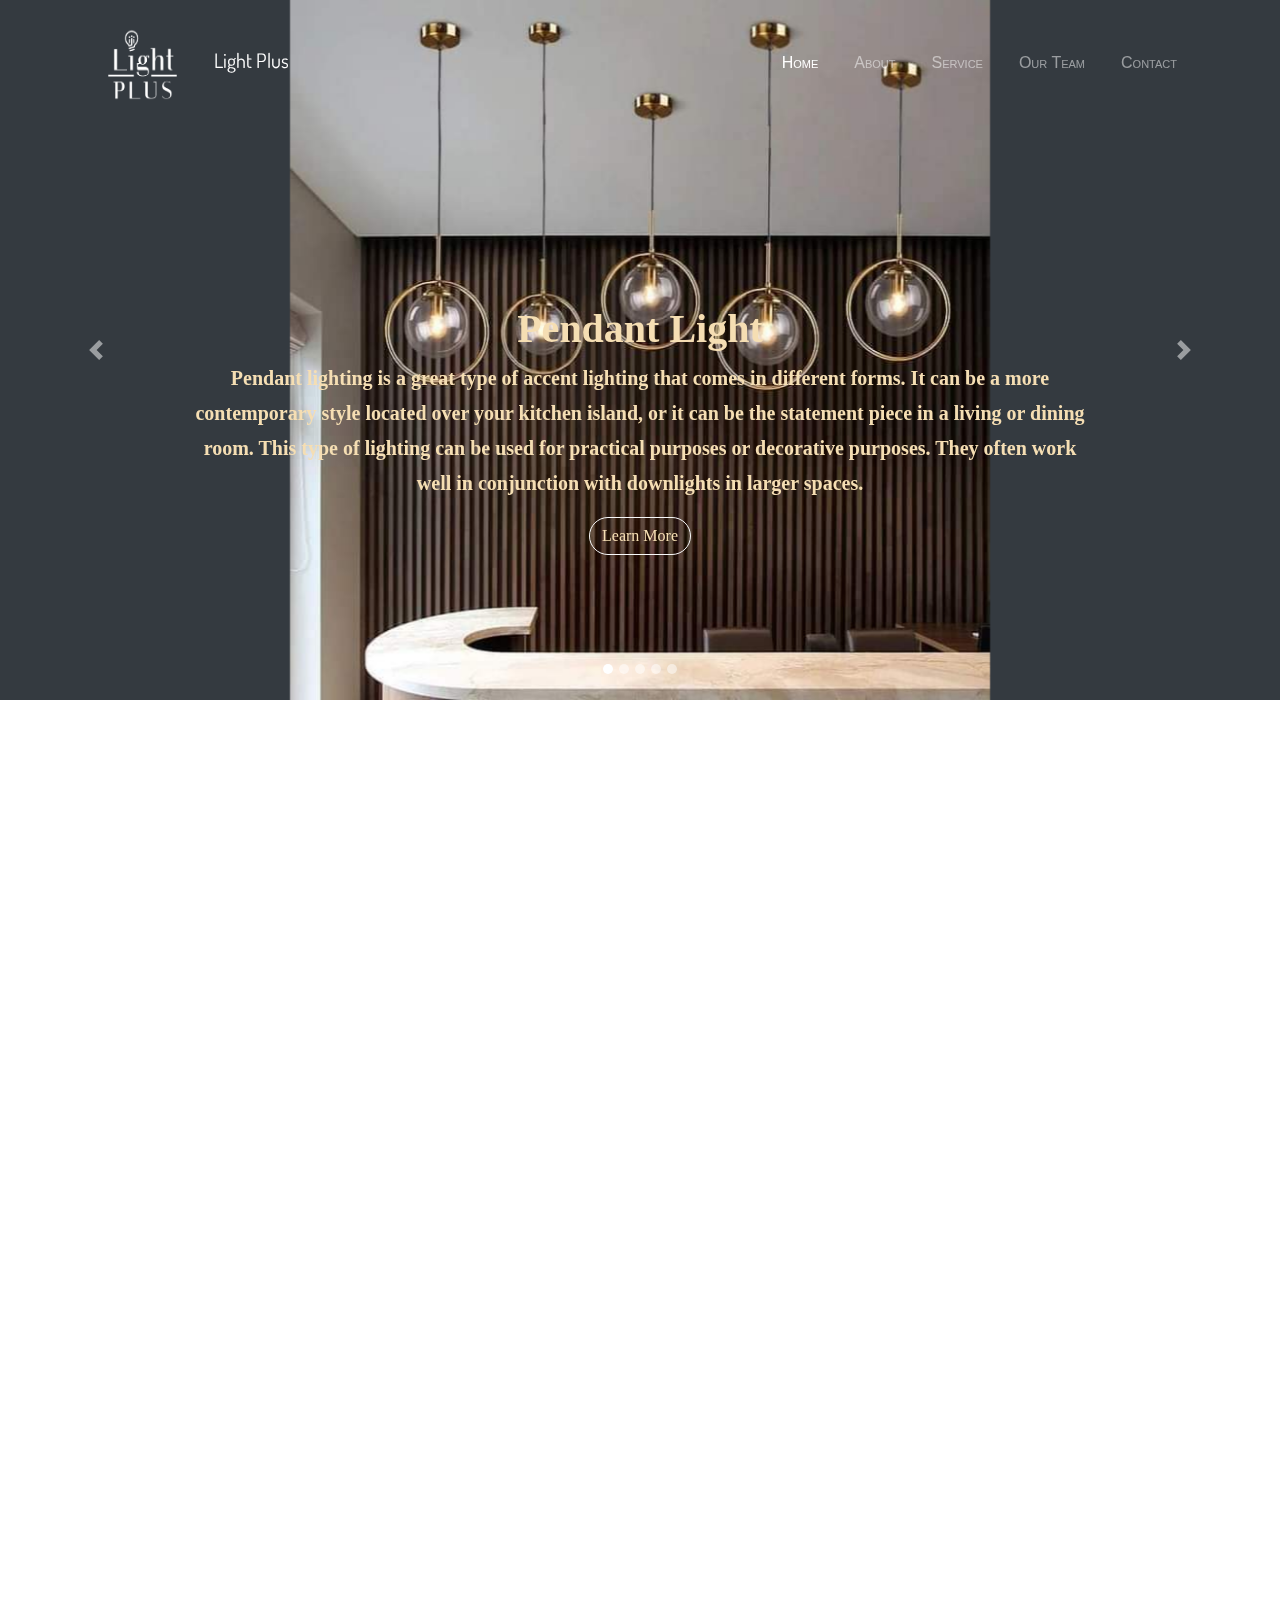
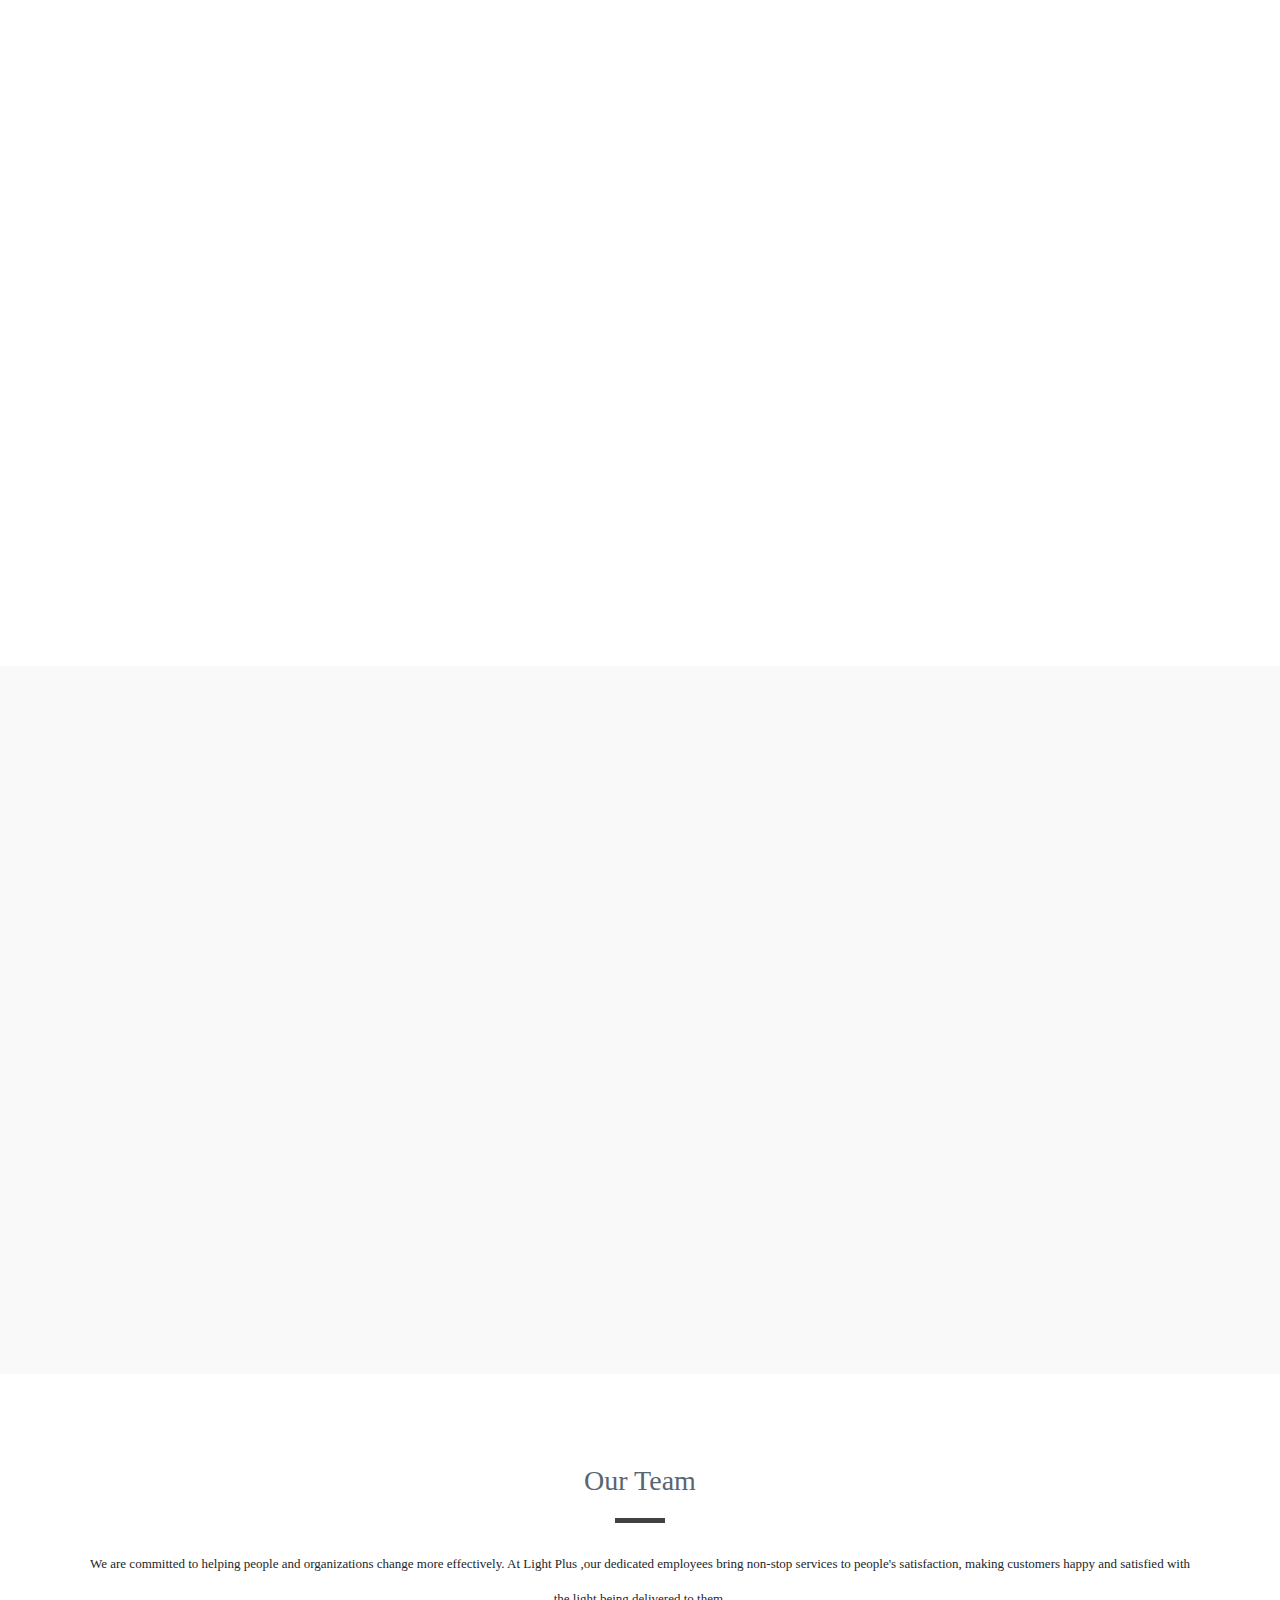
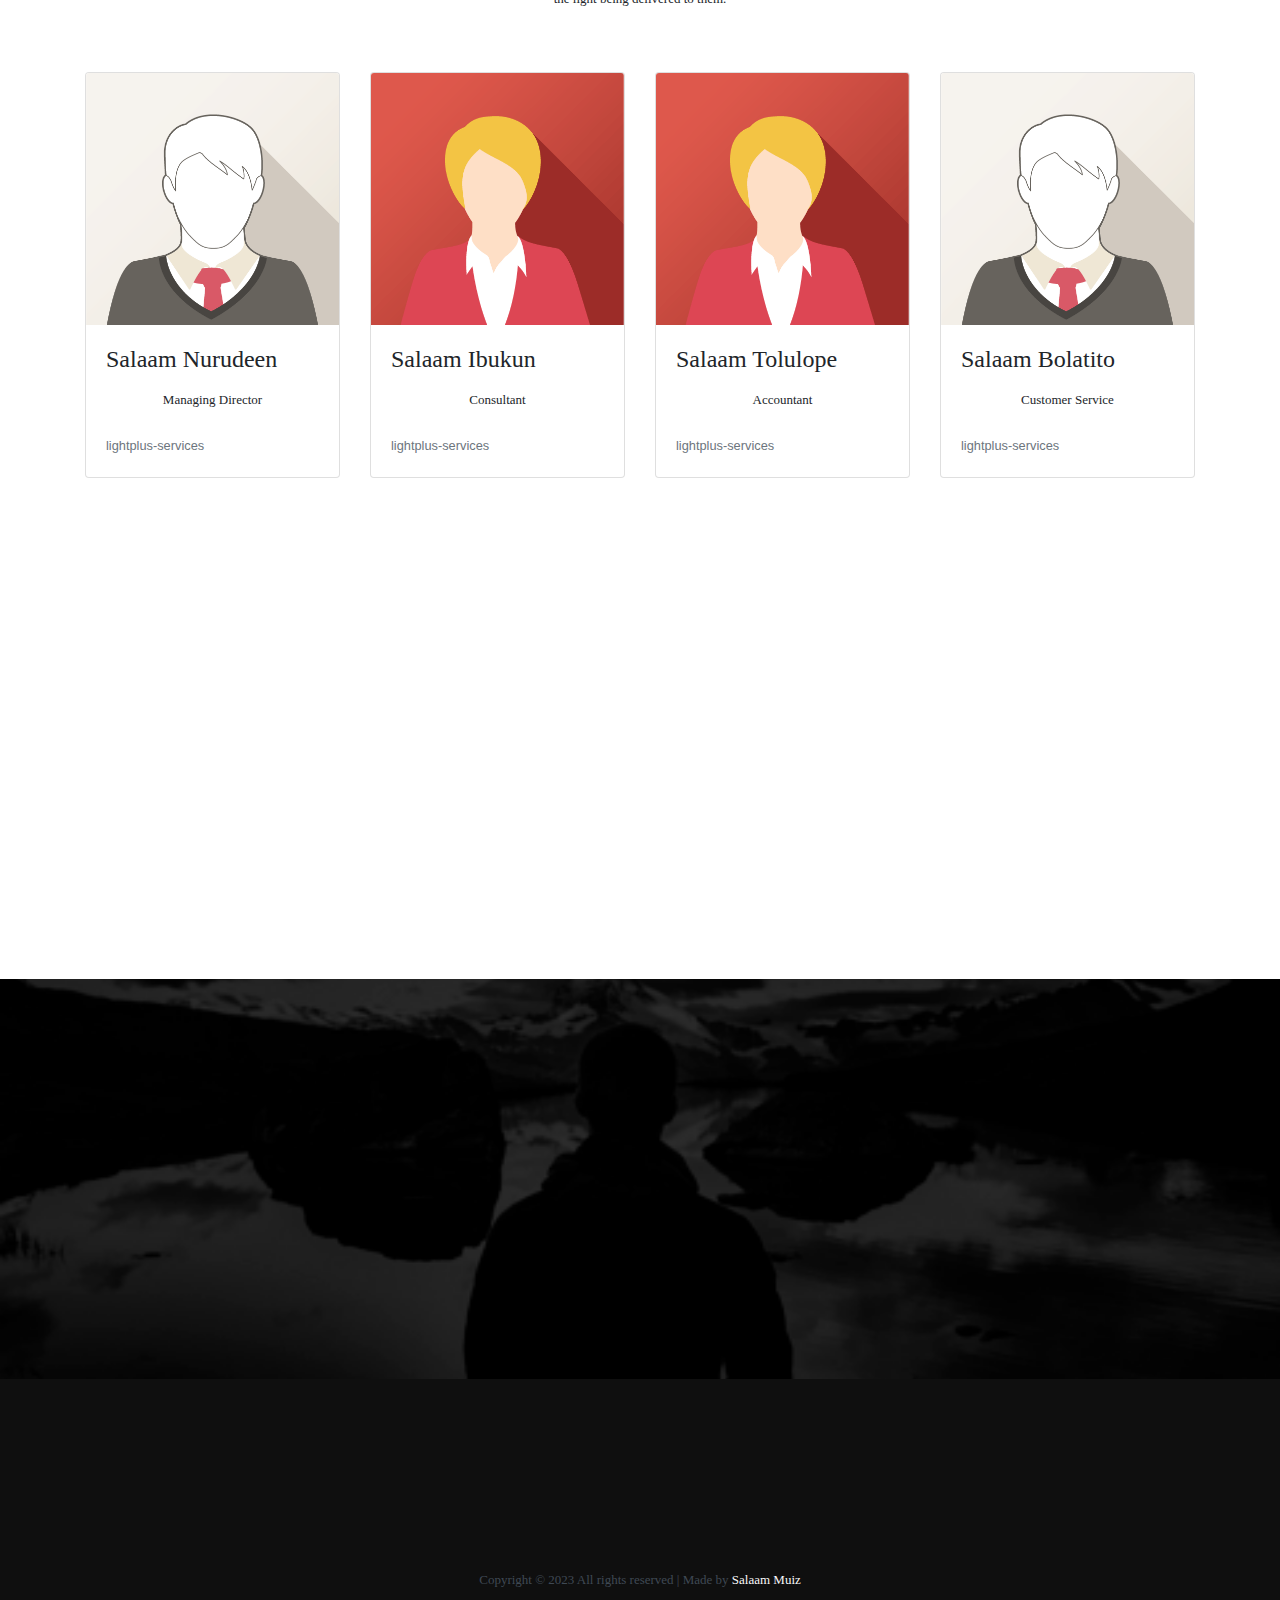
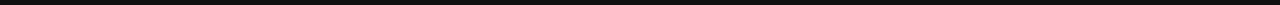
==== page.html @ 49c3ed5f "initial c" ====
<!DOCTYPE html>
<html lang="en">

<head>

  <meta charset="utf-8">
  <meta name="viewport" content="width=device-width , initial-scale=1.0 , shrink-to-fit=no">
  <meta name="description" content="">
  <meta name="author" content="Salaam Muiz Bolatito">

  <title>Light Plus</title>

  <link rel="icon" type="image/png" href="./img/apple-touch-icon.png">

  
  <link href="https://fonts.googleapis.com/css?family=Dosis:400,500,700|Raleway:300,400,500,600,700,800&display=swap"
    rel="stylesheet">

  <link rel="shortcut icon" type="x-icon/image" href="./viewpage/img/apple-touch-icon.png">

  
  <link rel="stylesheet" type="text/css" href="./viewpage/vendor/bootstrap/bootstrap.min.css">


  <link rel="stylesheet" type="text/css" href="./viewpage/vendor/fontawesome/all.min.css">

  <!-- Aos Library -->
  <link rel="stylesheet" type="text/css" href="./viewpage/vendor/aos/aos.css">

  <!-- Custom CSS -->
  <link rel="stylesheet" type="text/css" href="./viewpage/css/style.css">

  <link rel="stylesheet" href="./viewpage/css/edit.css">

</head>

<body id="page-top">

  <!-- Header Section Start-->
  <header id="header">

    <!-- Navigation Section Start-->
    <nav class="navbar navbar-expand-lg navbar-dark fixed-top navigation" id="mainNav">
      <div class="container">

        <a class="navbar-brand js-scroll-trigger" href="#page-top" data-aos="fade-right" data-aos-delay="100">
          <img src="./viewpage/img/Light_Plus-removebg-preview.png" class="img-fliuid">
          <span class="px-2">Light Plus</span>
        </a>

        <!-- Navbar Button -->
        <button class="navbar-toggler" type="button" data-toggle="collapse" data-target="#navbarResponsive"
          aria-controls="navbarResponsive" aria-expanded="false" aria-label="Toggle navigation">
          <span class="navbar-toggler-icon"></span>
        </button>

        <!-- Navbar -->
        <div class="collapse navbar-collapse" id="navbarResponsive">
          <ul class="navbar-nav ml-auto">
            <li class="nav-item">
              <a class="nav-link js-scroll-trigger" href="#page-top">
                Home
              </a>
            </li>
            <li class="nav-item">
              <a class="nav-link js-scroll-trigger" href="#about">
                About
              </a>
            </li>
            <!-- <li class="nav-item">
              <a class="nav-link js-scroll-trigger" href="#purpose">
                Work
              </a>
            </li> -->
            <span></span>
            <li class="nav-item">
              <a class="nav-link js-scroll-trigger" href="#our-service">
                Service
              </a>
              <li class="nav-item">
                <a class="nav-link js-scroll-trigger" href="#team">
                  Our Team
                </a>
            </li>
            <li class="nav-item">
              <a class="nav-link js-scroll-trigger" href="#try-us">
                Contact
              </a>
            <!-- <li class="nav-item">
              <a class="nav-link js-scroll-trigger" href="#pricing">
                Blog
              </a>
            </li> -->
            <!-- <li>
              <a class="nav-link js-scroll-trigger" href="#page-top">
                <i class="fas fa-search"></i>
              </a>
            </li> -->
          </ul>
        </div>
      </div>
    </nav>
    <!-- Navigation Section End -->

    <div class="overlay bg-dark">

      <!-- Carousel Slider Start -->
      <div id="slider1" class="carousel slide" data-ride="carousel">

        <!-- Carousel Indicators -->
        <ol class="carousel-indicators">
          <li data-target="#slider1" data-slide-to="0" class="active"></li>
          <li data-target="#slider1" data-slide-to="1"></li>
          <li data-target="#slider1" data-slide-to="2"></li>
          <li data-target="#slider1" data-slide-to="3"></li>
          <li data-target="#slider1" data-slide-to="4"></li>
        </ol>

        <!-- Carousel Inner Section -->
        <div class="carousel-inner" role="listbox">
          <!-- <img src="bola.avif" alt=""> -->

          <!-- Carousel Item no 1 -->
          <div class="carousel-item active">
            <img class="img-fluid-d-block" src="./viewpage/img/dropfitting.jpg" alt="Hero 1">
            <div class="carousel-caption" data-aos="fade-up" data-aos-delay="100">
              <h2 class="text-light"><span class="fitting">Pendant Light</span></h2>
              <p class="fitting1">
                Pendant lighting is a great type of accent lighting that comes in different forms. It can be a more contemporary style located over your kitchen island, or it can be the statement piece in a living or dining room.
                This type of lighting can be used for practical purposes or decorative purposes. They often work well in conjunction with downlights in larger spaces.
              </p>
              <button class="btn btn-outline-light"><span class="nwe">Learn More</span></button>
            </div>
          </div>

          <!-- Carousel Item no 2 -->
          <div class="carousel-item">
            <img class="img-fluid-d-block" src="./viewpage/img/newtr3.jpg" alt="Hero 2">
            <div class="carousel-caption">
              <h2 class="text-light"><span class="track">Track and Rail Light</span></h2>
              <p class="track1">
                Track and rail lighting refers to any lighting fixture on a metal track. There can be multiple lights on one metal track, they can come in different shapes, and most are customisable to your liking.
              </p>
              <button class="btn btn-outline-light"><span class="ern">Learn More</span></button>
            </div>
          </div>

          <!-- Carousel Item no 3 -->
          <div class="carousel-item">
            <img class="img-fluid-d-block" src="./viewpage/img/spotnew.jpg" alt="Hero 3">
            <div class="carousel-caption">
              <h2 class="text-light"><span class="splight">Spotlight</span></h2>
              <p class="splight1">
                This type of lighting is not typically used as an everyday light. Instead, it is a great light to add for entertainment purposes or to use in a specific area of a room.
              </p>
              <button class="btn btn-outline-light">Learn More</button>
            </div>
          </div>

          <!-- Carousel Item no 4 -->
          <div class="carousel-item">
            <img class="img-fluid-d-block" src="./img/deskw.png" alt="Hero 4">
            <div class="carousel-caption">
              <h2 class="text-light"><span class="desk">Task Light (Desk Lamp)</span</h2>
              <p class="desk1">
                As the name suggests – it is lighting that helps you perform a task, such as reading a book, cooking dinner or working at a desk or in a workshop.

                Light is focused in one area, not an entire room, which actually means more lumens should be used than for ambient lighting. This is because light is dispersed evenly with ambient lighting.
              </p>
              <button class="btn btn-outline-light">Learn More</button>
            </div>
          </div>

          <!-- Carousel Item no 5 -->
          <div class="carousel-item">
            <img class="img-fluid-d-block" src="./viewpage/img/newchand.jpg" alt="Hero 5">
            <div class="carousel-caption">
              <h2 class="text-light"><span class="chand">Chandelier</span></h2>
              <p class="chand1">
                If you want to go for a more artistic or elegant style, chandelier lighting will help you achieve that. This is a great style of lighting to captivate a crowd and dazzle your guests.
              </p>
              <button class="btn btn-outline-light"><span class="ore">Learn More</span></button>
            </div>
          </div>
        </div>

        <!-- Carousel Control Icon -->
        <a href="#slider1" class="carousel-control-prev" data-slide="prev">
          <span class="carousel-control-prev-icon"></span>
        </a>
        <a href="#slider1" class="carousel-control-next" data-slide="next">
          <span class="carousel-control-next-icon"></span>
        </a>
      </div>
    </div>
  </header>
  <!-- Header Section End -->

  <!-- About Section Start -->
  <section id="about">
    <div class="container">

      <!-- About Heading -->
      <div class="row heading-space">
        <div class="col-md-12 text-center" data-aos="zoom-in-up" data-aos-delay="100">
          <h2>About Us</h2>
          <span></span>
          <p class="mt-3">At Light Plus, we believe there is a better way to do marketing. A more valuable way where customers are earned rather than bought. Our mission is to help people achieve it. We specialise in lighting supply and consultations. We're excited to simplfy lighting for everyone.</p>
        </div>
      </div>

      <!-- About Main Content -->
      <!-- <div class="row text-center"> -->

        <!-- 1st Content -->
        <!-- <div class="col-md-3 col-sm-6 abt-content" data-aos="fade-right" data-aos-delay="100">
          <div class="abt-content-logo">
            <i class="fas fa-rocket"></i>
          </div>
          <h4 class="py-3 abt-head">Lorem ipsum</h4>
          <small class="text-muted p-2">
            Nam varius accumsan elementum. Aliquam fermentum eros in suscipit scelerisque.
          </small>
        </div> -->

        <!-- 2nd Content -->
        <!-- <div class="col-md-3 col-sm-6 abt-content" data-aos="fade-right" data-aos-delay="100">
          <div class="abt-content-logo">
            <i class="fab fa-asymmetrik"></i>
          </div>
          <h4 class="py-3 abt-head">Lorem ipsum</h4>
          <small class="text-muted p-2">
            Nam varius accumsan elementum. Aliquam fermentum eros in suscipit scelerisque.
          </small>
        </div> -->

        <!-- 3rd Content -->
        <!-- <div class="col-md-3 col-sm-6 abt-content" data-aos="fade-left" data-aos-delay="100">
          <div class="abt-content-logo">
            <i class="fas fa-atom"></i>
          </div>
          <h4 class="py-3 abt-head">Lorem ipsum</h4>
          <small class="text-muted p-2">
            Nam varius accumsan elementum. Aliquam fermentum eros in suscipit scelerisque.
          </small>
        </div> -->

        <!-- 4th Content -->
        <!-- <div class="col-md-3 col-sm-6 abt-content" data-aos="fade-left" data-aos-delay="100">
          <div class="abt-content-logo">
            <i class="fas fa-graduation-cap"></i>
          </div>
          <h4 class="py-3 abt-head">Lorem ipsum</h4>
          <small class="text-muted p-2">
            Nam varius accumsan elementum. Aliquam fermentum eros in suscipit scelerisque.
          </small>
        </div> -->

      </div>
    </div>
  </section>
  <!-- About Section End -->

  <!-- Purpose Section Start -->
  <section id="about">
    <div class="container">
      <div class="row">
        <div class="col-md-6" data-aos="zoom-in" data-aos-delay="100">
          <img src="./viewpage/img/purpose.jpg" class="img-fluid">
        </div>
        <div class="col-md-6 purpose-content">
          <h2 data-aos="fade-left" data-aos-delay="100">Consultation</h2>
          <small data-aos="fade-left" data-aos-delay="200">
            We offer consultations and on-site inspection on what lighting fitting can or should be used in specific areas. 
          </small>
          <button class="abt-btn btn btn-primary" data-aos="fade-left" data-aos-delay="300">Learn more</button>
        </div>
      </div>
    </div>
  </section>
  <!-- Purpose Section End -->

  <!-- Proposal Section  Start-->
  <section id="proposal">
    <div class="container">
      <div class="row">
        <div class="col-md-6 proposal-content">
          <h2 data-aos="fade-right" data-aos-delay="100">Delivery & Installation Service</h2>
          <small data-aos="fade-right" data-aos-delay="200">
            Our delivery service is thfastest process of providing a service to customers or the internal clients for our organization.
            Our installation service includes insurance, inspection, site preparation, installation, testing, commissioning, operations, maintenance, training, etc.
          </small>
          <button class="abt-btn btn btn-primary" data-aos="fade-right" data-aos-delay="300">Learn more</button>
        </div>
        <div class="col-md-6" data-aos="zoom-in" data-aos-delay="100">
          <img src="./viewpage/img/delinst.jpg" class="img-fluid">
        </div>
      </div>
    </div>
  </section>
  <!-- Proposal Section End-->

  <!-- Testimonial Section Start
  <section id="testimonial">
    <div class="bg-dark">

      <div id="myCarousel" class="carousel slide" data-ride="carousel">
        <ol class="carousel-indicators">
          <li class="active" data-slide-to="0" data-target="#myCarousel"></li>
          <li data-target="#myCarousel" data-slide-to="1"></li>
          <li data-target="#myCarousel" data-slide-to="2"></li>
          <li data-target="#myCarousel" data-slide-to="3"></li>
        </ol>
        <div class="carousel-inner" role="listbox">
          <div class="carousel-item crs-img-1 active">
            <div class="container">
              <div class="carousel-caption">
                <img src="./img/team-three.png" class="img-fluid" alt="Testimonial Person">
                <h4>
                  <span>Alecto</span> lorem ipsum dolor sit amet, consectetur adipiscing elit.
                </h4>
                <small>Adam Czajkowski, Founder at Sys.co</small>
              </div>
            </div>
          </div>
          <div class="carousel-item crs-img-2">
            <div class="container">
              <div class="carousel-caption">
                <img src="./img/team-three.png" class="img-fluid" alt="Testimonial Person">
                <h4>
                  <span>Alecto</span> lorem ipsum dolor sit amet, consectetur adipiscing elit.
                </h4>
                <small>Adam Czajkowski, Founder at Sys.co</small>
              </div>
            </div>
          </div>
          <div class="carousel-item crs-img-3">
            <div class="container">
              <div class="carousel-caption">
                <img src="./img/team-three.png" class="img-fluid" alt="Testimonial Person">
                <h4>
                  <span>Alecto</span> lorem ipsum dolor sit amet, consectetur adipiscing elit.
                </h4>
                <small>Adam Czajkowski, Founder at Sys.co</small>
              </div>
            </div>
          </div>
          <div class="carousel-item crs-img-4">
            <div class="container">
              <div class="carousel-caption">
                <img src="./img/team-three.png" class="img-fluid" alt="Testimonial Person">
                <h4>
                  <span>Alecto</span> lorem ipsum dolor sit amet, consectetur adipiscing elit.
                </h4>
                <small>Adam Czajkowski, Founder at Sys.co</small>
              </div>
            </div>
          </div>
        </div>
        <a href="#myCarousel" class="carousel-control-prev" data-slide="prev">
          <span class="carousel-control-prev-icon"></span>
        </a>
        <a href="#myCarousel" class="carousel-control-next" data-slide="next">
          <span class="carousel-control-next-icon"></span>
        </a>
      </div>
    </div>
  </section> -->
  <!-- Testimonial Section End -->

  <!-- Our Service Section Start -->
  <section id="our-service">
    <div class="container">

      <!-- Our Service Heading -->
      <div class="row heading-space">
        <div class="col-md-12 text-center" data-aos="zoom-in-up" data-aos-delay="100">
          <h2>Our Service</h2>
          <span></span>
          <p class="mt-3">We offer ............................................</p>
        </div>
      </div>

      <!-- Our Service Main Content -->

      <!-- 1st row -->
      <div class="row os-main">

        <!-- 1st Content -->
        <div class="col-md-2" data-aos="flip-up" data-aos-delay="100">
          <div class="os-logo text-center">
            <i class="fas fa-briefcase"></i>
          </div>
        </div>
        <div class="col-md-4" data-aos="fade-up" data-aos-delay="100">
          <h2>On-Site Inspection</h2>
          <p class="text-muted">
            We have employees around Nigeria who go around sites if requested for better consultations and meetings.
          </p>
        </div>

        <!-- 2nd Content -->
        <div class="col-md-2" data-aos="flip-up" data-aos-delay="100">
          <div class="os-logo text-center">
            <i class="fas fa-pencil-alt"></i>
          </div>
        </div>
        <div class="col-md-4" data-aos="fade-up" data-aos-delay="100">
          <h2>Consultation</h2>
          <p class="text-muted">
            We offer out great consultation and the best recommendation possible for our clients.
          </p>
        </div>
      </div>

      <!-- 2nd row -->
      <div class="row os-main">

        <!-- 3rd Content -->
        <div class="col-md-2" data-aos="flip-up" data-aos-delay="100">
          <div class="os-logo text-center">
            <i class="fab fa-battle-net"></i>
          </div>
        </div>
        <div class="col-md-4" data-aos="fade-up" data-aos-delay="100">
          <h2>Branding</h2>
          <p class="text-muted">
            We have various branding partners, they are in-charge of producing of our lighting supplies.
          </p>
        </div>

        <!-- 4th Content -->
        <div class="col-md-2" data-aos="flip-up" data-aos-delay="100">
          <div class="os-logo text-center">
            <i class="fas fa-rocket"></i>
          </div>
        </div>
        <div class="col-md-4" data-aos="fade-up" data-aos-delay="100">
          <h2>Delivery</h2>
          <p class="text-muted">
            We offer out fast delivery service of every lighting order made for quick installation on site.
          </p>
        </div>
      </div>

    </div>
  </section>
  <!-- Our Service Section End -->

  <!-- Team Section Start -->
  <section id="team">
    <div class="container">


      <!-- Team Main Heading -->
      <div class="row heading-space">
        <div class="col-md-12 text-center">
          <h2>Our Team</h2>
          <span></span>
          <p class="mt-3">We are committed to helping people and organizations change more effectively. At Light Plus ,our dedicated employees bring non-stop services to people's satisfaction, making customers happy and satisfied with the light being delivered to them.</p>
        </div>
      </div>


      <!-- Team Main Content -->
      <div class="row">

        <!-- 1st Team Person -->
        <div class="col-lg-3 col-md-6 col-sm-6 team-sqd">
          <div class="card">
            <img class="card-img-top" src="./viewpage/img/avatar1.png" alt="Team Person">

            <div class="card-body">
              <h3>Salaam Nurudeen</h3>
              <p>Managing Director</p>
              <small class="text-muted">lightplus-services</small>
            </div>
          </div>
        </div>

        <!-- 2nd Team Person -->
        <div class="col-lg-3 col-md-6 col-sm-6 team-sqd">
          <div class="card">
            <img class="card-img-top" src="./viewpage/img/avatar5.png" alt="Team Person">

            <div class="card-body">
              <h3>Salaam Ibukun</h3>
              <p>Consultant</p>
              <small class="text-muted">lightplus-services</small>
            </div>
          </div>
        </div>

        <!-- 3rd Team Person -->
        <div class="col-lg-3 col-md-6 col-sm-6 team-sqd">
          <div class="card">
            <img class="card-img-top" src="./viewpage/img/avatar5.png" alt="Team Person">

            <div class="card-body">
              <h3>Salaam Tolulope</h3>
              <p>Accountant</p>
              <small class="text-muted">lightplus-services</small>
            </div>
          </div>
        </div>

        <!-- 4th Team Person -->
        <div class="col-lg-3 col-md-6 col-sm-6 team-sqd">
          <div class="card">
            <img class="card-img-top" src="./viewpage/img/avatar1.png" alt="Team Person">

            <div class="card-body">
              <h3>Salaam Bolatito</h3>
              <p>Customer Service</p>
              <small class="text-muted">lightplus-services</small>
            </div>
          </div>
        </div>
      </div>
    </div>
  </section>
  <!-- Team Section End -->


  <!-- Location Section  Start-->
  <section id="location">
    <div class="container">
      <div class="row">
        <div class="col-md-6 proposal-content">
          <h2 data-aos="fade-right" data-aos-delay="100">Office Location</h2>
          <small data-aos="fade-right" data-aos-delay="200">
            35, NBC Rd Ebute Ikorodu, Lagos Nigeria.
          </small>
          <!-- <button class="abt-btn btn btn-primary" data-aos="fade-right" data-aos-delay="300">Learn more</button> -->
        </div>
        <div class="col-md-6">
          <img src="./viewpage/img/world-map.png" class="img-fluid" data-aos="fade-left" data-aos-delay="100">
        </div>
      </div>
    </div>
  </section>
  <!-- Location Section End-->

  <!-- Try Us Section  Start-->
  <section id="try-us">
    <div class="container">
      <div class="row">
        <div class="col-md-12 text-center" data-aos="fade-up" data-aos-delay="100">
          <h2 class="py-3 text-light">You Can Contact Us </h2>
          <button class="abt-btn btn btn-primary"><a href="./viewpage/contact.html"><span class="cus">Contact Us</span></a></button>
        </div>
      </div>
    </div>
  </section>
  <!-- Try Us Section End-->

  <!-- Footer Section Start-->
  <footer id="footer">
    <div class="container">
      <div class="row text-light pt-5">

        <!-- About Us -->
        <!-- <div class="col-lg-3 col-md-6 footer-up" data-aos="fade-right" data-aos-delay="200">
          <h3>About us</h3>
          <p class="text-light m-0 text-justify">
            Exercitation dolore in magna fugiat in ullamco magna esse nulla ex ut. Quis anim pariatur ex Mollit labore.
            Occaecat anim.
          </p>
        </div> -->

        <!-- Newsletter -->
        <div class="col-lg-3 col-md-6 footer-up" data-aos="fade-right" data-aos-delay="200">
          <h3>Newsletter</h3>
          <div class="form-sec">
            <form class="form">
              <input type="email" class="form-control" placeholder="Email" required>
              <button class="btn btn-custom">Subscribe</button>
            </form>
          </div>
        </div>


        <!-- Follow Us -->
        <div class="col-lg-3 col-md-6" id="follow" data-aos="fade-left" data-aos-delay="200">
          <h3>Follow Us</h3>
          <span class="d-block text-gray">Let us be social</span>
          <a href="#">
            <i class="fab fa-facebook-f"></i>
          </a>
          <a href="#">
            <i class="fab fa-twitter"></i>
          </a>
          <a href="#">
            <i class="fab fa-instagram"></i>
          </a>
        </div>
      </div>

      <!-- Fotter Copyright Section -->
      <p class="py-2 m-0">Copyright &copy; 2023 All rights reserved | Made by <span class="text-light">Salaam Muiz</span>
      </p>
    </div>

  </footer>
  <!-- Footer Section End-->

  
  <!-- <div id="preloader">
    <div id="loader"></div>
  </div> -->
  
 
  <!-- ========== Script Section ========== -->
  <script>
    // $(window).on("container1",function(){
    //   $(".container1-wrapper").fadeOut("slow");
    // });
    // document.querySelector('html').style.display = "none"
    // document.getElementById('boxer').classList.add('box1,container1');
    // $(window).load(function() {
    //     var preloaderDelay = 350,
    //             preloaderFadeOutTime = 800;

    //     function hidePreloader() {
    //         var loadingAnimation = $('#boxer'),
    //                 preloader = $('#boxer1');
    //         loadingAnimation.fadeOut();
    //         preloader.delay(preloaderDelay).fadeOut(preloaderFadeOutTime);
    //     }

    //     hidePreloader();
    // });
    // $(window).load(function(){
    //     $('.box1').fadeOut(8000); });
  </script>
<script>
  // window.addEventListener("load", function() {
  //   const preloader = document.getElementById("preloader");
  //   preloader.style.display = "none";
  // });
</script>


  <!-- JQuery JS -->
  <script type="text/javascript" src="./viewpage/vendor/jquery/jquery.min.js"></script>

  <!-- Popper  JS-->
  <!-- <script type="text/javascript" src="./vendor/jquery/popper.min.js"></script> -->

  <!-- Bootstrap JS -->
  <script type="text/javascript" src="./viewpage/vendor/bootstrap/bootstrap.min.js"></script>

  <!-- Font Awesome JS-->
  <script type="text/javascript" src="./viewpage/vendor/fontawesome/all.min.js"></script>

  <!-- JQuery Easing JS -->
  <script type="text/javascript" src="./viewpage/js/jquery.easing.min.js"></script>

  <!-- Scrolling Nav JS -->
  <script type="text/javascript" src="./viewpage/js/scrolling-nav.js"></script>

  <!-- Aos Library -->
  <script type="text/javascript" src="./viewpage/vendor/aos/aos.js"></script>

  <!-- Custom JS -->
  <script type="text/javascript" src="./viewpage/js/main.js"></script>

</body>

</html>
---- viewpage/css/style.css ----
/*
	Author: Salaam Muiz Bolatito

*/

/*
	=========Index=========
	01) Global CSS
	02)	Header Section 
	03) About Section
	04) Purpose Section
	05) Proposal Section
	06) Testimonial Section
	07) Our Service Section
	08) Team Section
	09) Pricing Section
	10) Location Section
	11) Try Us Section
	12) Footer Section
	========================
*/



/*========Import Section Start========*/

@import url('../css/fonts.css');

/*========Import Section End========*/

/*========Variable Section Start========*/
:root{

	/*Theme Colors*/
	--text-gray:#3f4954;
	--text-light:#686666da;
	--bg-color:#0f0f0f;
	--white:#ffffff;
	--mid-night: #104f55;

	/*Gradient Color*/
	--sky:linear-gradient(120deg,#a1c4fd 0%, #c2e9fb 100%);

	--shadow-color:0px 10px 30px rgba(118,85,225,0.3);
	--box-shadow: 0px 10px 30px rgba(57,56,61,0.205);

	/*=========Font Family==========*/

	/*Abel -Navbar*/
	--Abel:'Abel', cursive;

	/*Josefin_Sans*/
	--Josefin:'Josefin', cursive;

	/*Lexend*/
	--Lexend:'Lexend', cursive;
}
/*========Variable Section End========*/

/*=======01) Global CSS Section=======*/
h1{
	font-family: var(--Josefin);
	font-size: 2.5rem;
}
h2{
	font-family:var(--Lexend);
	font-size: 28px;
	color: #576671;
}
h3{
	font-family: var(--Abel);
	font-size: 1.5rem;
}
p{
	font-family: var(--Lexend);
	font-size: 13px;
	text-align: center;
	line-height: 35px;
}
span{
	font-family: var(--Abel);
}

section {
	padding: 90px 0;
}
.img-center{
	display: block;
	margin: 0 auto;
}
.no-padding{
	padding: 0;
}
.primary{
	color: #17daa3;
}
.heading-space{
	padding-bottom: 40px;
}
.topbar{
	/*position: fixed;
	width: 100%;
	top: -1px;
	left: 0;
	right: 0;*/
	background: var(--mid-night);
	box-shadow: var(--box-shadow);
	z-index: 999;
	transition: all 1s ease;
	padding:0;
}


/*=======02) Header Section=======*/
header .navbar-brand img{
	width: 50%;
	filter: brightness(0)invert(1);
}
header .navbar-brand span{
	font-family: 'Dosis', sans-serif;
}
header ul li{
	font-variant: small-caps;
	padding: 0 10px;
}
header ul li a:hover{
	color: #17daa3 !important;
}
#slider1 ol li,
#slider2 ol li{
	border-radius: 50%;
	width: 10px;
	height: 10px;
}
#slider1 .carousel-caption{
	top: 285px;
}
#slider1 .carousel-caption button{
	border-radius: 20px 20px;
}

/*========03) About Section=======*/
#about span,
#our-service span,
#team span,
#pricing span {
	height: 5px;
	width: 50px;
	display: inline-block;
	background: #424242;
}
.abt-content-logo {
	color: #87949e;
	font-size: 40px;
	width: 120px;
	background: #edeff1;
	height: 120px;
	margin: 0 auto;
	border-radius: 50%;
	padding: 20px;
}
.abt-content-logo:hover{
	background: #17daa3;
	color: #fff;
	cursor: pointer;
}
.abt-head{
	margin-top: 30px;
}
.abt-btn{
	margin-top: 50px;
	background: #0bca94;
	border: 1px solid #0bca94;
	padding: 8px 22px;
	border-radius: 20px 20px;
}
.abt-btn:hover{
	background: #fff;
	border: 1px solid #0bca94;
	color: #333;
	padding: 8px 22px;
}

/*========04) Purpose Section=======*/
#purpose{
	background: #f9f9fa;
}
#purpose img,
#proposal img{
	max-height: 400px;
	border-radius: 5px;
}
.purpose-content,
.proposal-content{
	padding: 55px 0;
}
.purpose-content small,
.proposal-content small{
	display: block;
	line-height: 30px;
	padding: 25px 0px;
	margin-right: 80px;
	text-align: justify;
}
/*========05) Proposal Section=======*/


/*========06) Testimonial Section=======*/
.crs-img-1{
	background: url('../img/slider-img1.jpg');
	background-size: cover;
	background-position: center;
	width:100%;
}
.crs-img-2{
	background: url('../img/slider-img2.jpg');
	background-size: cover;
	background-position: center;
	width:100%;
}
.crs-img-3{
	background: url('../img/slider-img3.jpg');
	background-size: cover;
	background-position: center;
	width:100%;
}
.crs-img-4{
	background: url('../img/slider-img4.jpg');
	background-size: cover;
	background-position: center;
	width:100%;
}
#myCarousel .carousel-item{
	height: 500px;
}
#myCarousel .carousel-caption{
	top: 75px;
}
#myCarousel .carousel-caption img{
	width: 90px;
	border-radius: 50%;
	height: 90px;
}
#myCarousel .carousel-caption h4{
	padding: 15px 0;
	color:white;
}
#myCarousel .carousel-caption span{
	color: #0bca94;
}
#myCarousel .carousel-caption ssmallpan{
	color:white;
}


/*========07) Our Service Section*/

#our-service{
	background: #f9f9fa;
}
#our-service .os-main{
	margin-top: 50px;
}
#our-service .os-logo{
	font-size: 35px;
	color: #17daa3;
	width: 80px;
	height: 80px;
	background: #fff;
	padding: 13px;
	border-radius: 50%;
	margin: 0 auto;
}
/*========08) Team Section*/
#team .card{
	transition: all 0.7s ease;
}
#team .card:hover{
	border: none;
	background:#17daa3;
	color: #fff;
	cursor: pointer;
	box-shadow: var(--box-shadow);
	transform: scale(1.1);
}
/* .nusS{
	text-decoration-style: none;
	color: #edeff1;
} */
/* .btn-primary{
	color: white;
	text-decoration-style: none;
} */
/*========09) Pricing Section*/
.img-fliuid{
	width: 200px;
	height: 100px;
}
.img-fluid-d-block{
	width: 100%;
	height: 700px;
	object-fit: contain;
}
#pricing{
	background: #f9f9fa;
}
#pricing .card h2{
	color: #17daa3;
	cursor: pointer;
}
#pricing .card-header{
	padding: 30px 10px;
}
#pricing .card-footer{
	padding: 1px;
	overflow: hidden;
}
#pricing .btn{
	background: #17daa3;
	border-radius: 2px;
	border-style: none;
	text-transform: uppercase;
	transition: all 0.5s ease;
}
#pricing .btn:hover{
	transform: scale(1.1);
}
#pricing .btn:focus, #pricing .btn:active{
	outline: none !important;
   	box-shadow: none;
}
#pricing .svg-inline--fa.fa-briefcase.fa-w-16.float-right{
	font-size: 20px;
	margin-left: 115px;
}

/*========10) Location Section*/


/*========11) Try Us Section*/
#try-us {
	background: url('../img/try.png')no-repeat;
	background-size: cover;
	min-height: 400px;
	background-position: center;
}


/*========12) Footer Section=======*/


footer{
	background: var(--bg-color);
	position: relative;
}
footer h3{
	color:var(--white);
}
footer form .btn-custom{
	padding: 8px;
	border-radius: 0 !important;
	width: 100%;
	margin-top: 10px;
}
footer img{
	margin-bottom:10px;
}
footer a{
	color: var(--white);
	padding: 15px 5px;
}
footer a:hover{
	color: var(--mid-night);
}
footer p{
	color: var(--text-gray);
	text-align: center;
}

/*=======Media Query======*/
@media(max-width: 991px){
	#slider1 .carousel-caption{
		top: 220px;
	}
	#team .team-sqd , #pricing .pricing-sqd{
		margin-bottom:10px;
	}
}
@media(max-width: 919px){
	
	footer .container,
	footer .container .row{
		margin: 0;
	}
	footer #insta{
		display: contents;
	}

}
@media(max-width: 767px){
	#slider1 .carousel-caption{
		top: 155px;
	}

	#pricing .card .prcs-footer label:last-child{
		width: 10%;
	}
	footer .footer-up{
		margin-bottom: 15px;
	}
	footer #insta , footer #follow{
		width: 65%;
	}
}

@media(max-width: 575px){	
	header .navbar-brand img {
		width: 40%;
	}
	#slider1 .carousel-caption{
		top: 100px;
	}
	#slider1 .carousel-caption p{
		line-height: 1;
	}
	.purpose-content, .proposal-content {
		margin: 0 auto;
		width: 85%;
	}
}
@media(max-width: 490px){
	#slider1 .carousel-caption{
		top: 75px;
		}	#slider1 .carousel-caption h2{
			font-size: 24px;
		}
		#myCarousel .carousel-caption {
			top: 17px;
		}
		#myCarousel .carousel-caption h4 {
			font-size: 19px;
		}
		#myCarousel .carousel-caption img {
			width: 60px;
			height: 60px;
		}

	}

	@media(max-width: 395px){
		#slider1 .carousel-caption{
			top: 75px;
		}
		header .navbar-brand{
			margin: 0;
			width: 80%;
		}
		#slider1 .carousel-caption p{
			display: none;
		}
		.abt-content h4{
			margin-top: 0;
		}
		.abt-content small{
			margin-bottom: 10px;
			display: block;
		}
		#purpose{
			padding-bottom: 0;
		}

		#proposal{
			padding: 0;
		}
		#myCarousel .carousel-caption h4 {
			padding: 0;
		}
		footer p {
			width: 78%;
		}
	}

	@media(max-width: 335px){
		header nav .navbar-toggler{
			margin: 0 auto;
			width: 20%;
			border: none;
		}
		#slider1 .carousel-caption h2{
			font-size: 18px;
		}
		#slider1 .carousel-caption button{
			padding: 6px;
			display: block;
			font-size: 10px;
			margin: 0 auto;
			border-radius: 15px 15px;
		}
		.purpose-content small, .proposal-content small{
			line-height: 1.5;
		}
		#myCarousel .carousel-caption {
			top: 0px;
		}
		#slider2 .carousel-item h4{
			font-size:15px;
			margin-bottom: 0;
		}
		#myCarousel .carousel-caption small{
			display: none;
		}
	}

	@import url("https://fonts.googleapis.com/css2?family=Heebo:wght@400;600&family=Poppins:wght@100;500;600;800;900&family=Lobster+Two:ital,wght@0,400;0,700;1,400&display=swap");
	/* GLOBAL CONFIG RESET */
	/* * {
	  box-sizing: border-box;
	  margin: 0;
	  padding: 0;
	  font-family: "Poppins", sans-serif;
	} */
	
	/* select:focus, input:focus, button:focus {
	  outline: none;
	}
	 */
	/* -------- BODY DISPLAY --------- */
	/* body {
	  background-color: #222;
	  overflow: hidden;
	  display: flex;
	  justify-content: center;
	  align-items: center;
	  min-height: 100vh;
	} */
	
	/* -------- TYPE SELECTORS --------- */
	/* -------- CLASS --------- */
	.container1 {
	  display: flex;
	  justify-content: center;
	  align-items: center;
	}
	.container1-wrapper{
		width: 100%;
		height: 100%;
		position: absolute;
		top: 0;
		left: 0;
		background-color: #333;
		display: flex;
	    justify-content: center;
	    align-items: center;
	}
	.container1 .box1 {
	  transform-style: preserve-3d;
	  animation: animate 7s ease-in-out infinite alternate;
	}
	.container1 .box1 span {
	  background: linear-gradient(90deg, rgba(0, 0, 0, 0.1), rgba(0, 0, 0, 0.5) 90%, transparent);
	  text-transform: uppercase;
	  line-height: 0.76em;
	  position: absolute;
	  color: #c4c15c;
	  font-size: 3.5em;
	  white-space: nowrap;
	  font-weight: bold;
	  padding: 0px 10px;
	  transform-style: preserve-3d;
	  text-shadow: 0 10px 15px rgba(0, 0, 0, 0.3);
	  transform: translate(-50%, -50%) rotateX(calc(var(--i) * 22.5deg)) translateZ(109px);
	}
	.container1 .box1 span i {
	  font-style: initial;
	}
	.container1 .box1 span i:nth-child(1) {
	  color: #5c5fc4;
	}
	.container1 .box1 span i:nth-child(2) {
	  color: #c4c15c;
	}
	
	@keyframes animate {
	  0% {
		transform: perspective(500px) rotateX(0deg) rotate(5deg);
	  }
	  100% {
		transform: perspective(50px) rotateX(360deg) rotate(5deg);
	  }
	}	

	/* #preloader {
		position: fixed;
		top: 0;
		left: 0;
		width: 100%;
		height: 100%;
		background-color: #fff;
		z-index: 9999;
	  }
	  
	  #loader {
		position: absolute;
		top: 50%;
		left: 50%;
		transform: translate(-50%, -50%);
		width: 50px;
		height: 50px;
		border: 5px solid #f3f3f3;
		border-top: 5px solid #3498db;
		border-radius: 50%;
		animation: spin 1s linear infinite;
	  }
	  
	  @keyframes spin {
		0% {
		  transform: rotate(0deg);
		}
		100% {
		  transform: rotate(360deg);
		}
	  } */
---- viewpage/css/edit.css ----
.fitting{
    color: wheat;
    font-size: 40px;
    font-weight: bold;
}
.fitting1{
    color: wheat;
    font-size: 20px;
    font-weight: bold;
}
.ern{
    color: black;
}
.nwe{
    color: wheat;
}
.splight{
    color: white;
    font-size: 40px;
    font-weight: bolder;
}
.splight1{
    color: white;
    font-size: 20px;
    font-weight: bolder;
}
.track{
    color: black;
    font-size: 40px;
    font-weight: bold;
}
.track1{
    color: black;
    font-size: 20px;
    font-weight: bold;
}
.chand{
    font-size: 40px;
    color: rgb(211, 181, 124);
    font-weight: bold;
}
.chand1{
    font-size: 20px;
    color: rgb(211, 181, 124);
    font-weight: bold;
}
.desk{
    font-size: 40px;
    font-weight: bolder;
}
.desk1{
    font-size: 20px;
    font-weight: bolder;
}
.ore{
    color: rgb(211, 181, 124);
}
/* .bld{
    font-weight: bold;
} */
/* .lightev{
    font-size: 15px;
} */
.cus{
    color: rgb(81, 76, 76);
    text-decoration: none;
    text-decoration-style: none;
    text-decoration-line: none;
}
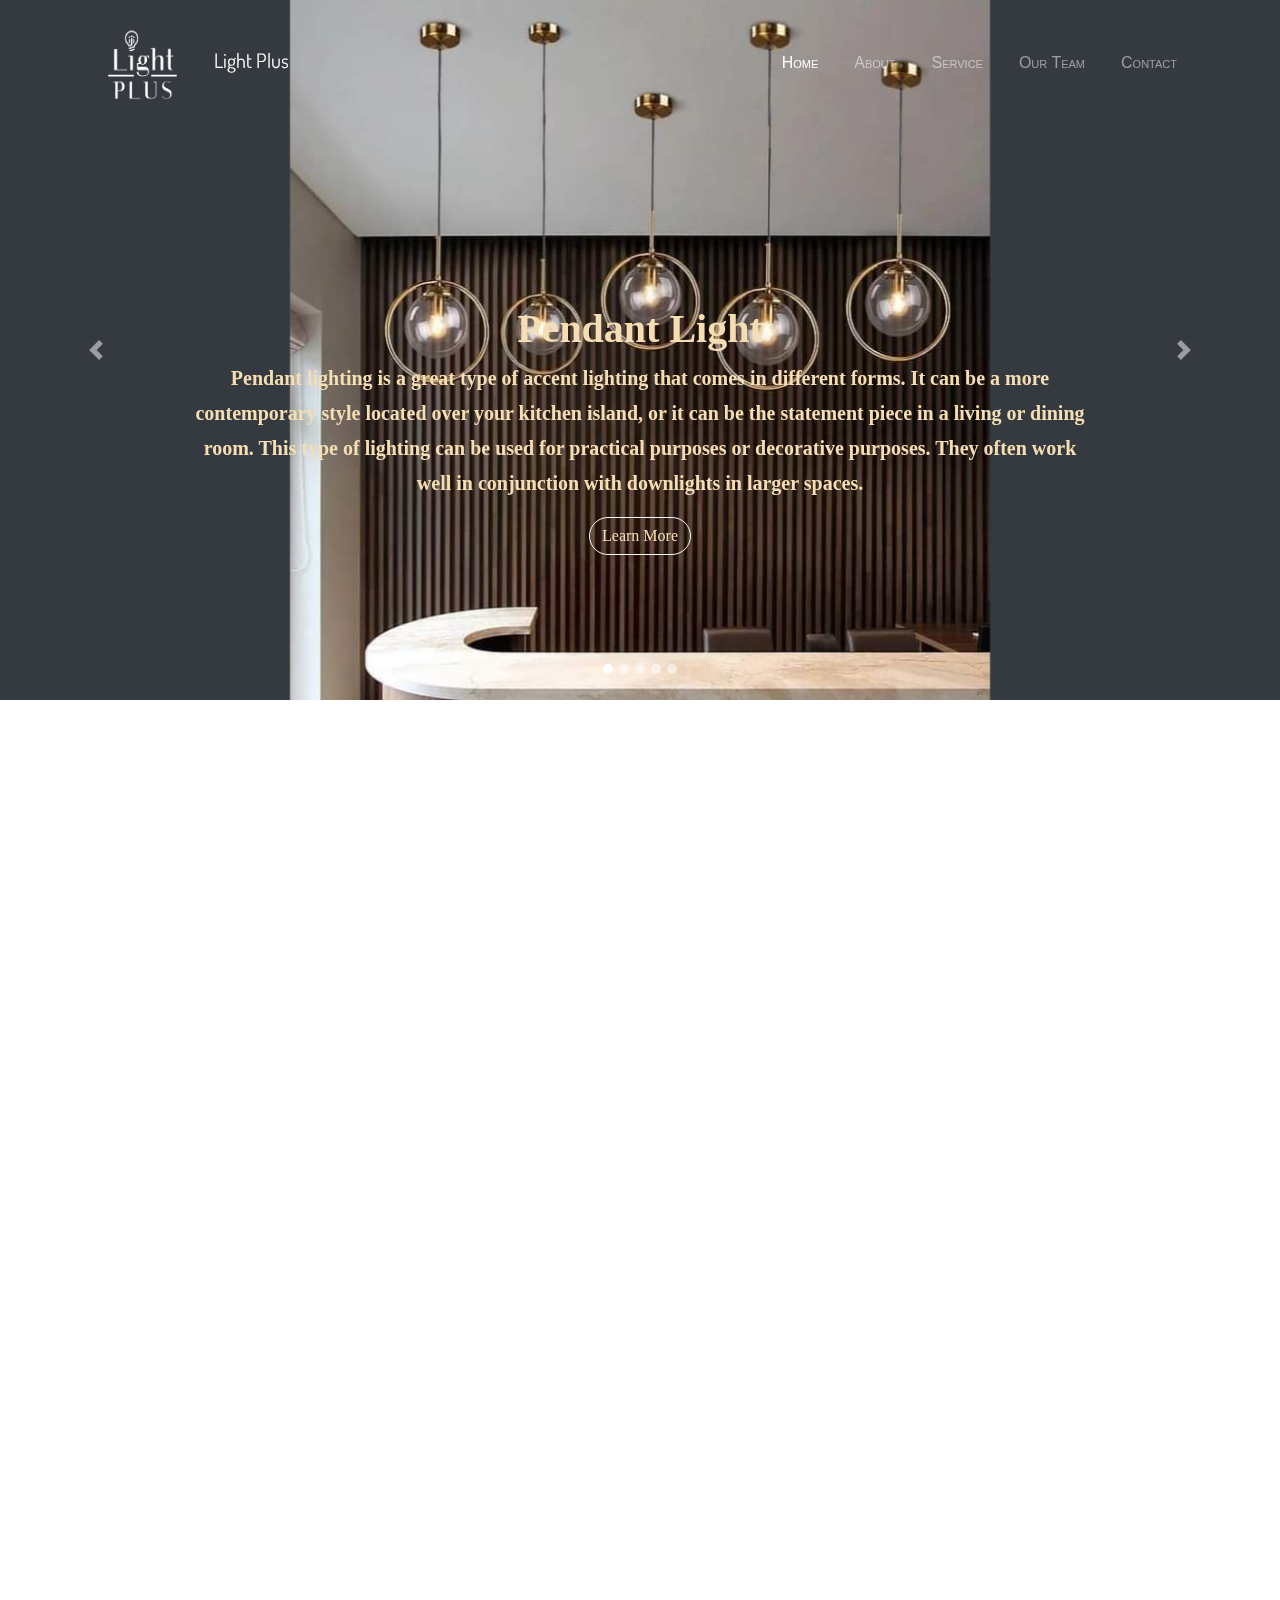
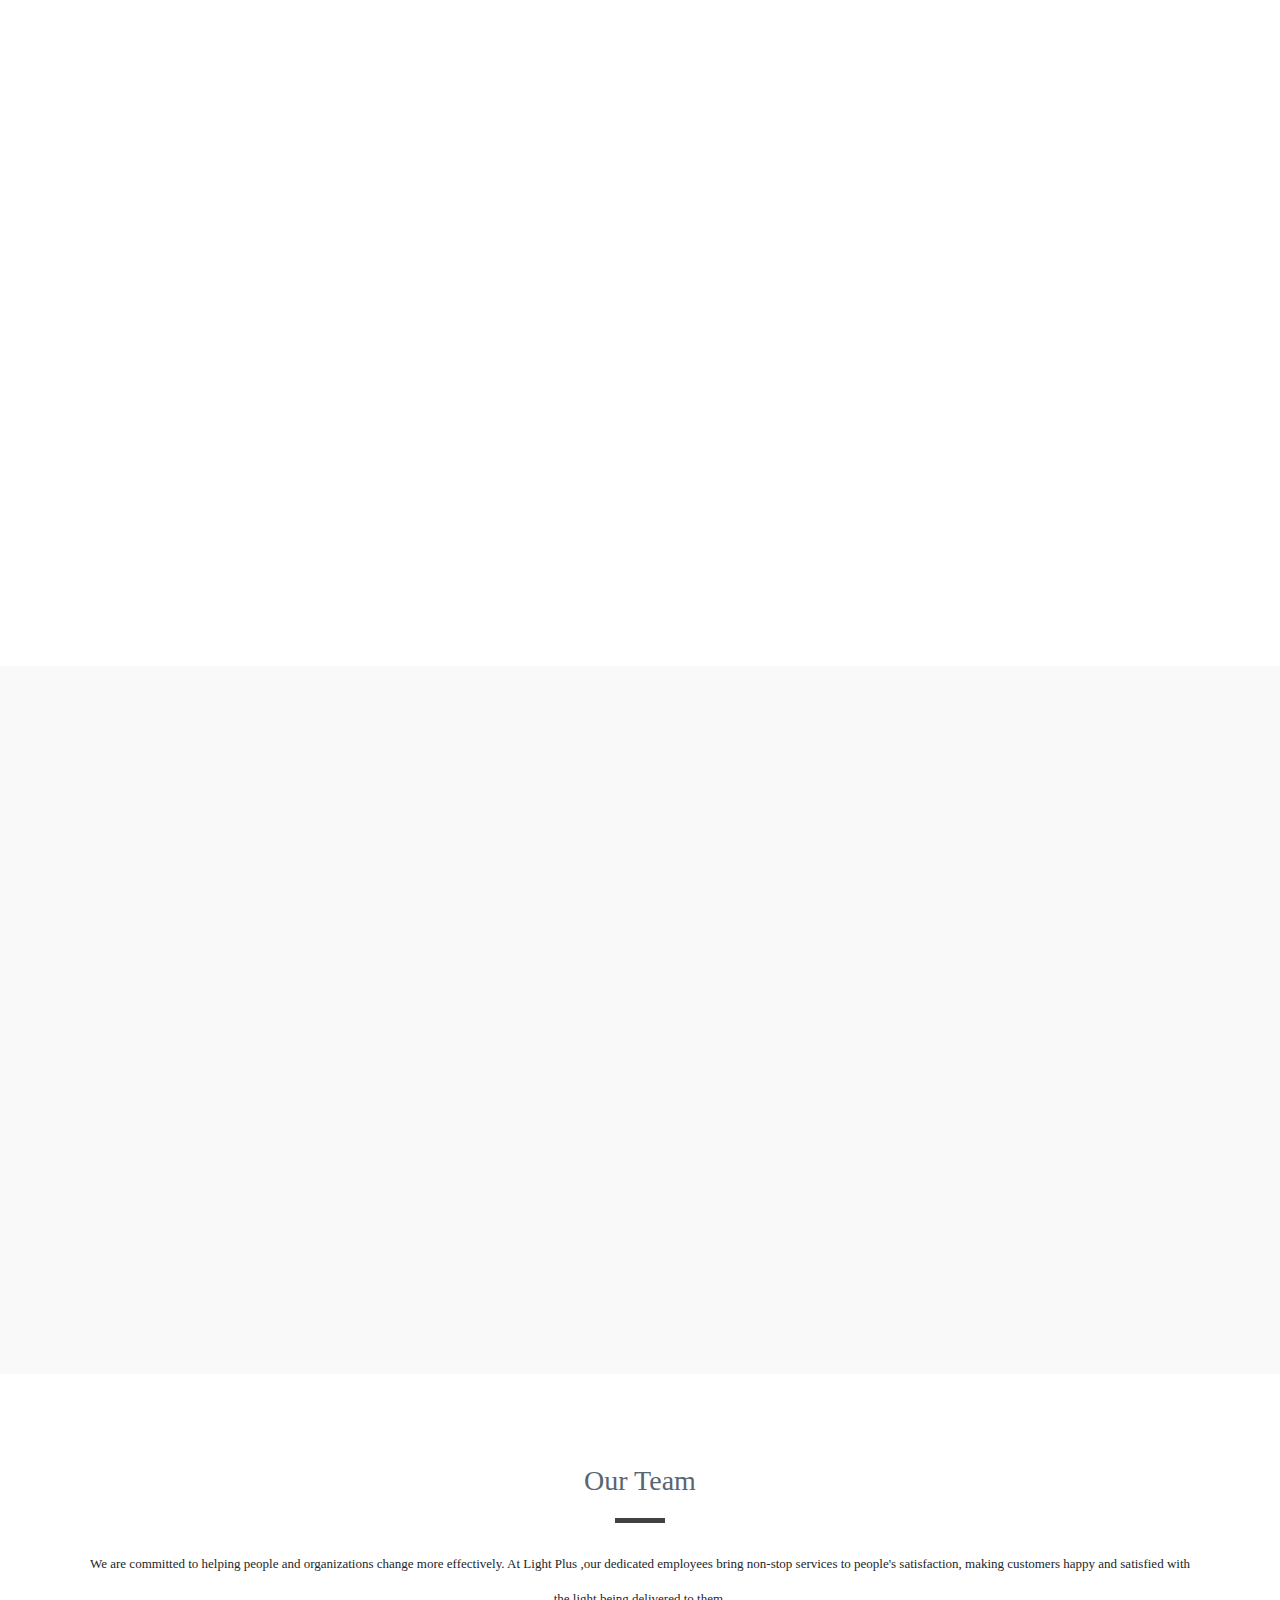
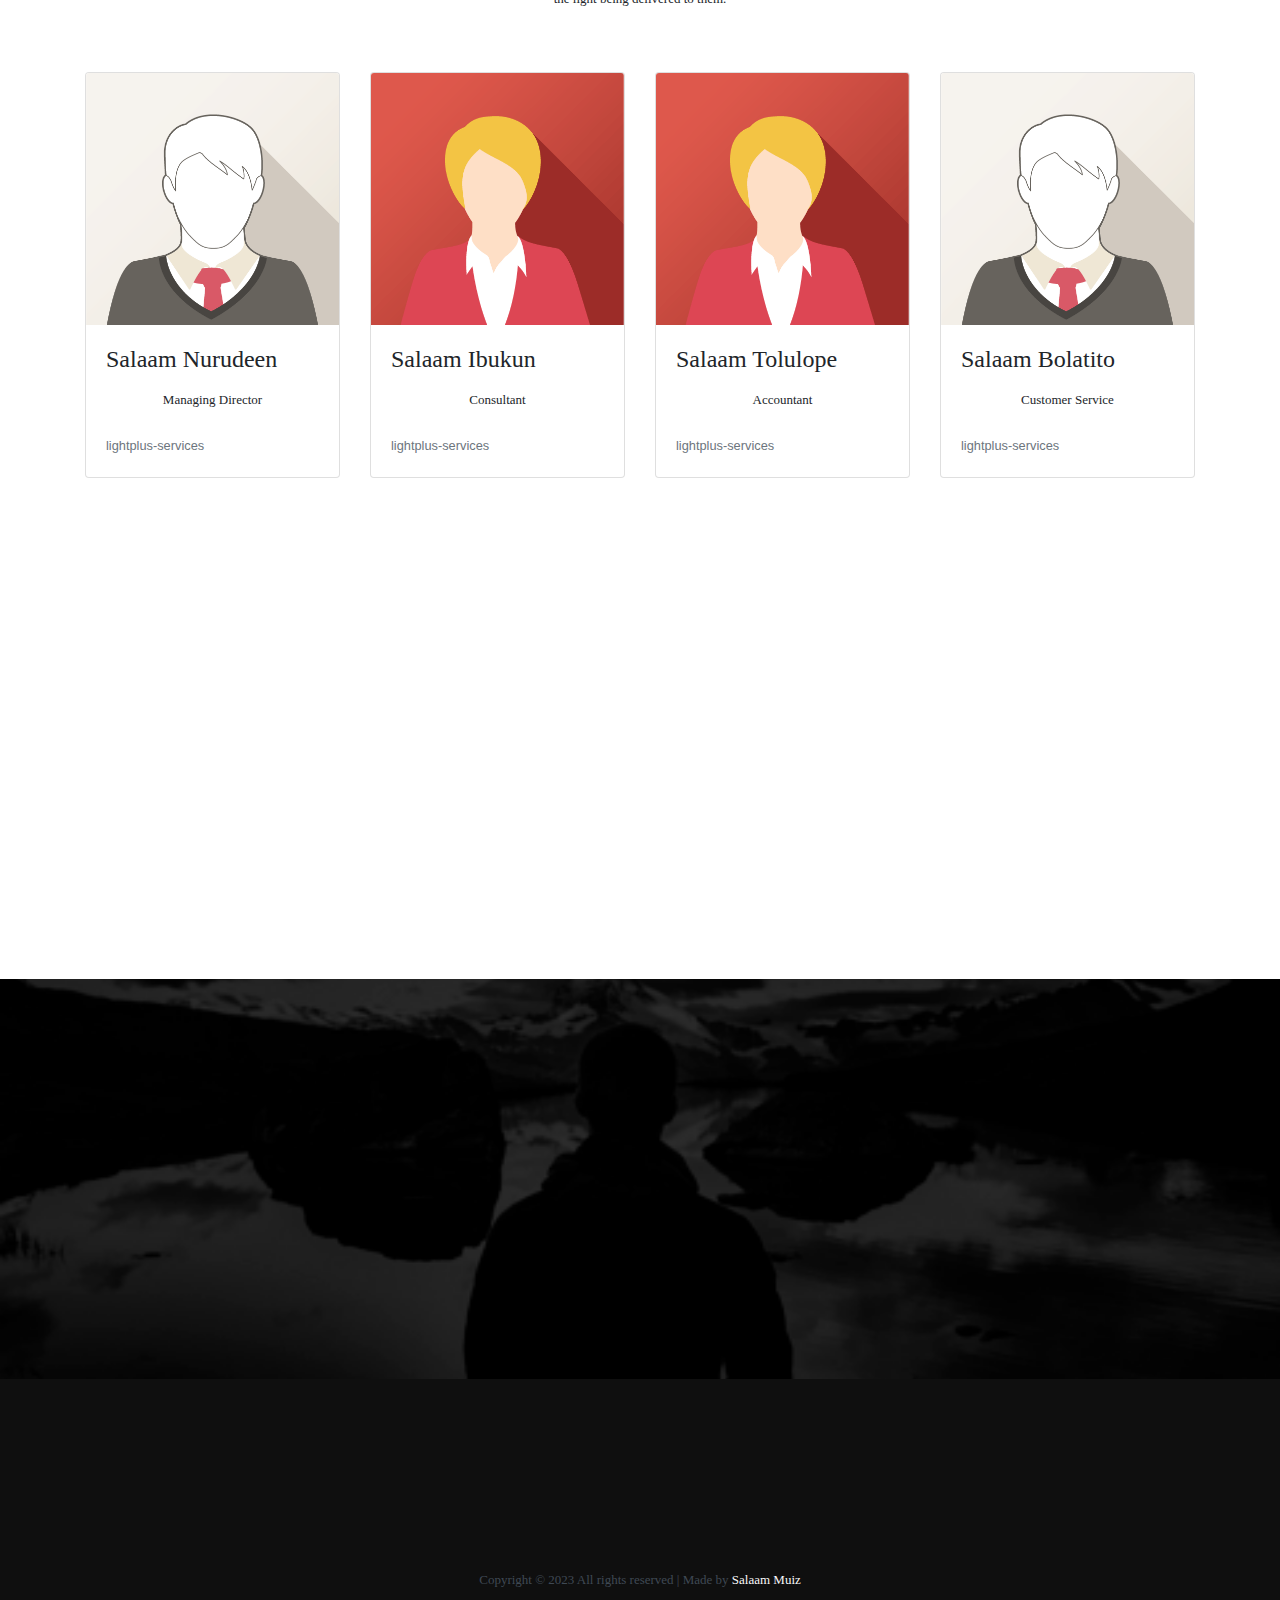
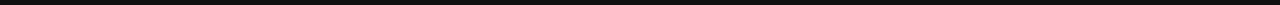
==== commit f0602c1a: "page.html" ====
--- a/page.html
+++ b/page.html
@@ -159,7 +159,7 @@
 
           <!-- Carousel Item no 4 -->
           <div class="carousel-item">
-            <img class="img-fluid-d-block" src="./img/deskw.png" alt="Hero 4">
+            <img class="img-fluid-d-block" src="./viewpage/img/deskw.png" alt="Hero 4">
             <div class="carousel-caption">
               <h2 class="text-light"><span class="desk">Task Light (Desk Lamp)</span</h2>
               <p class="desk1">
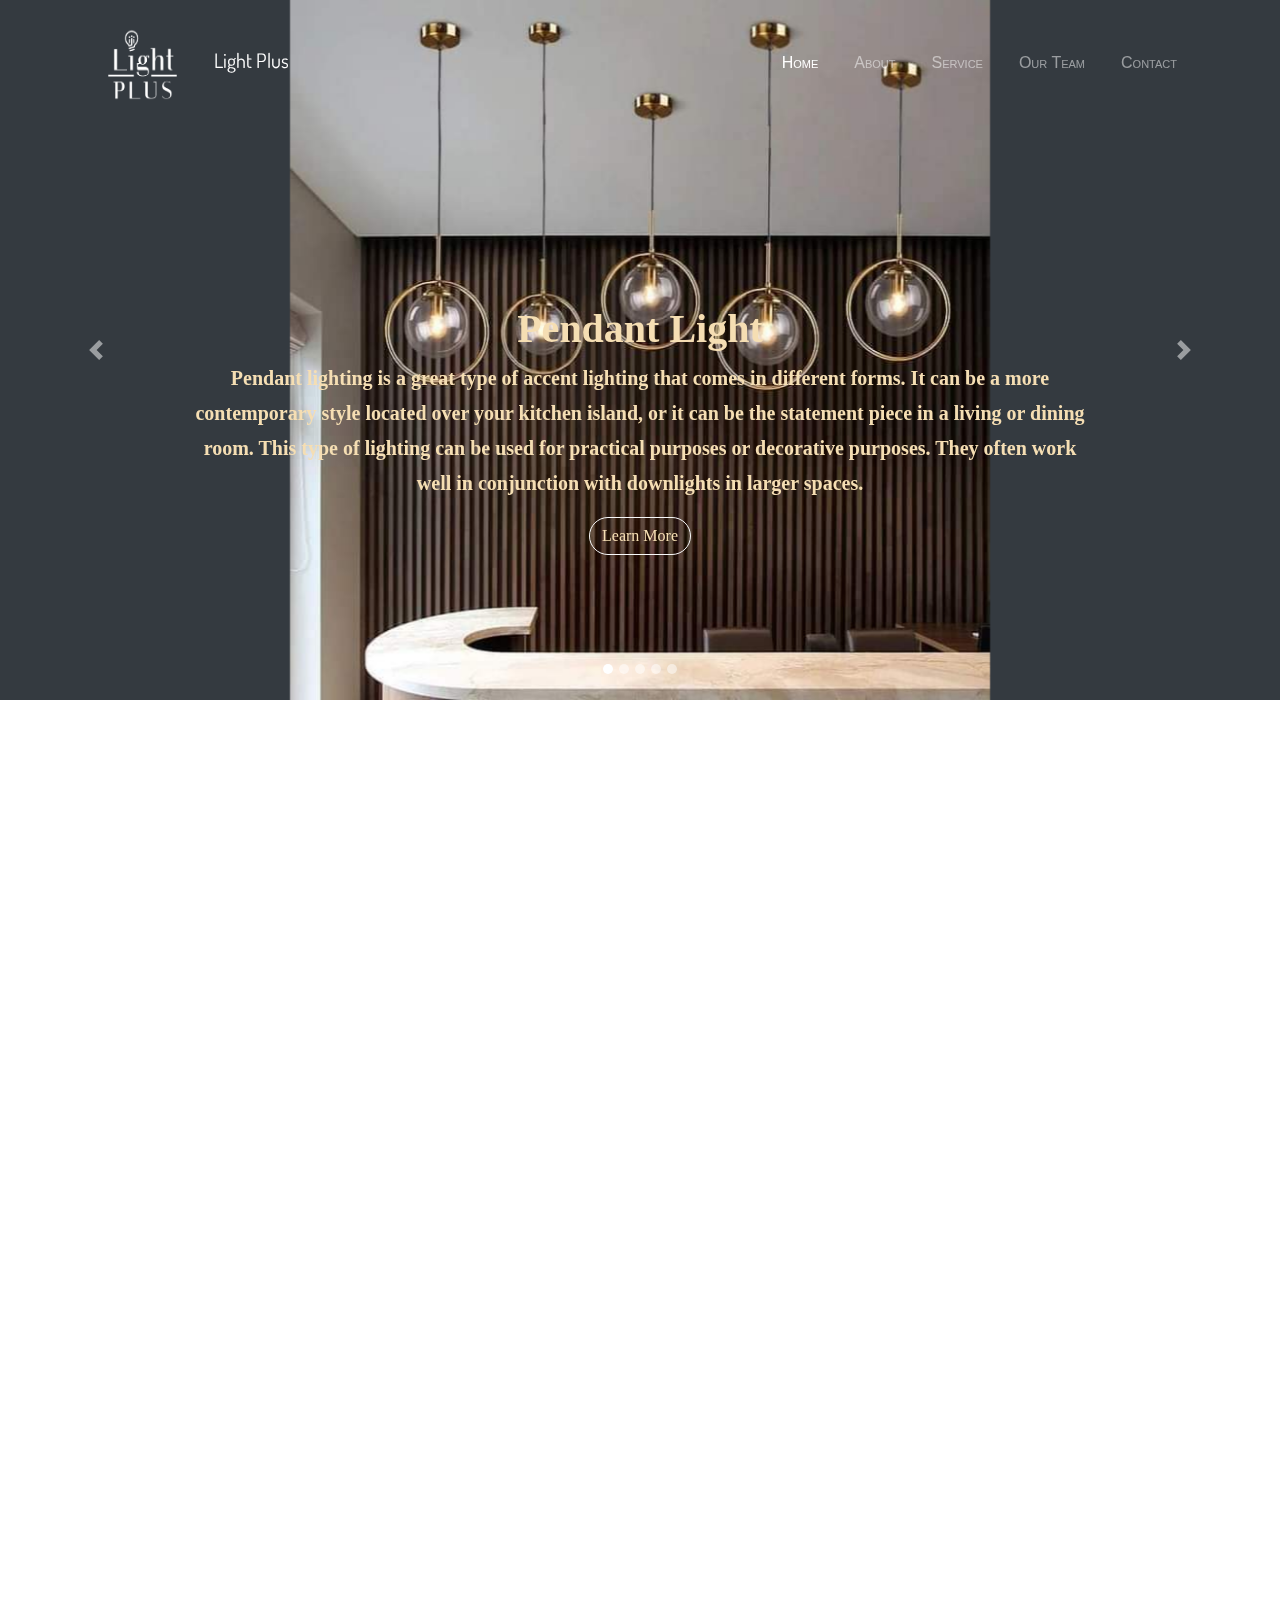
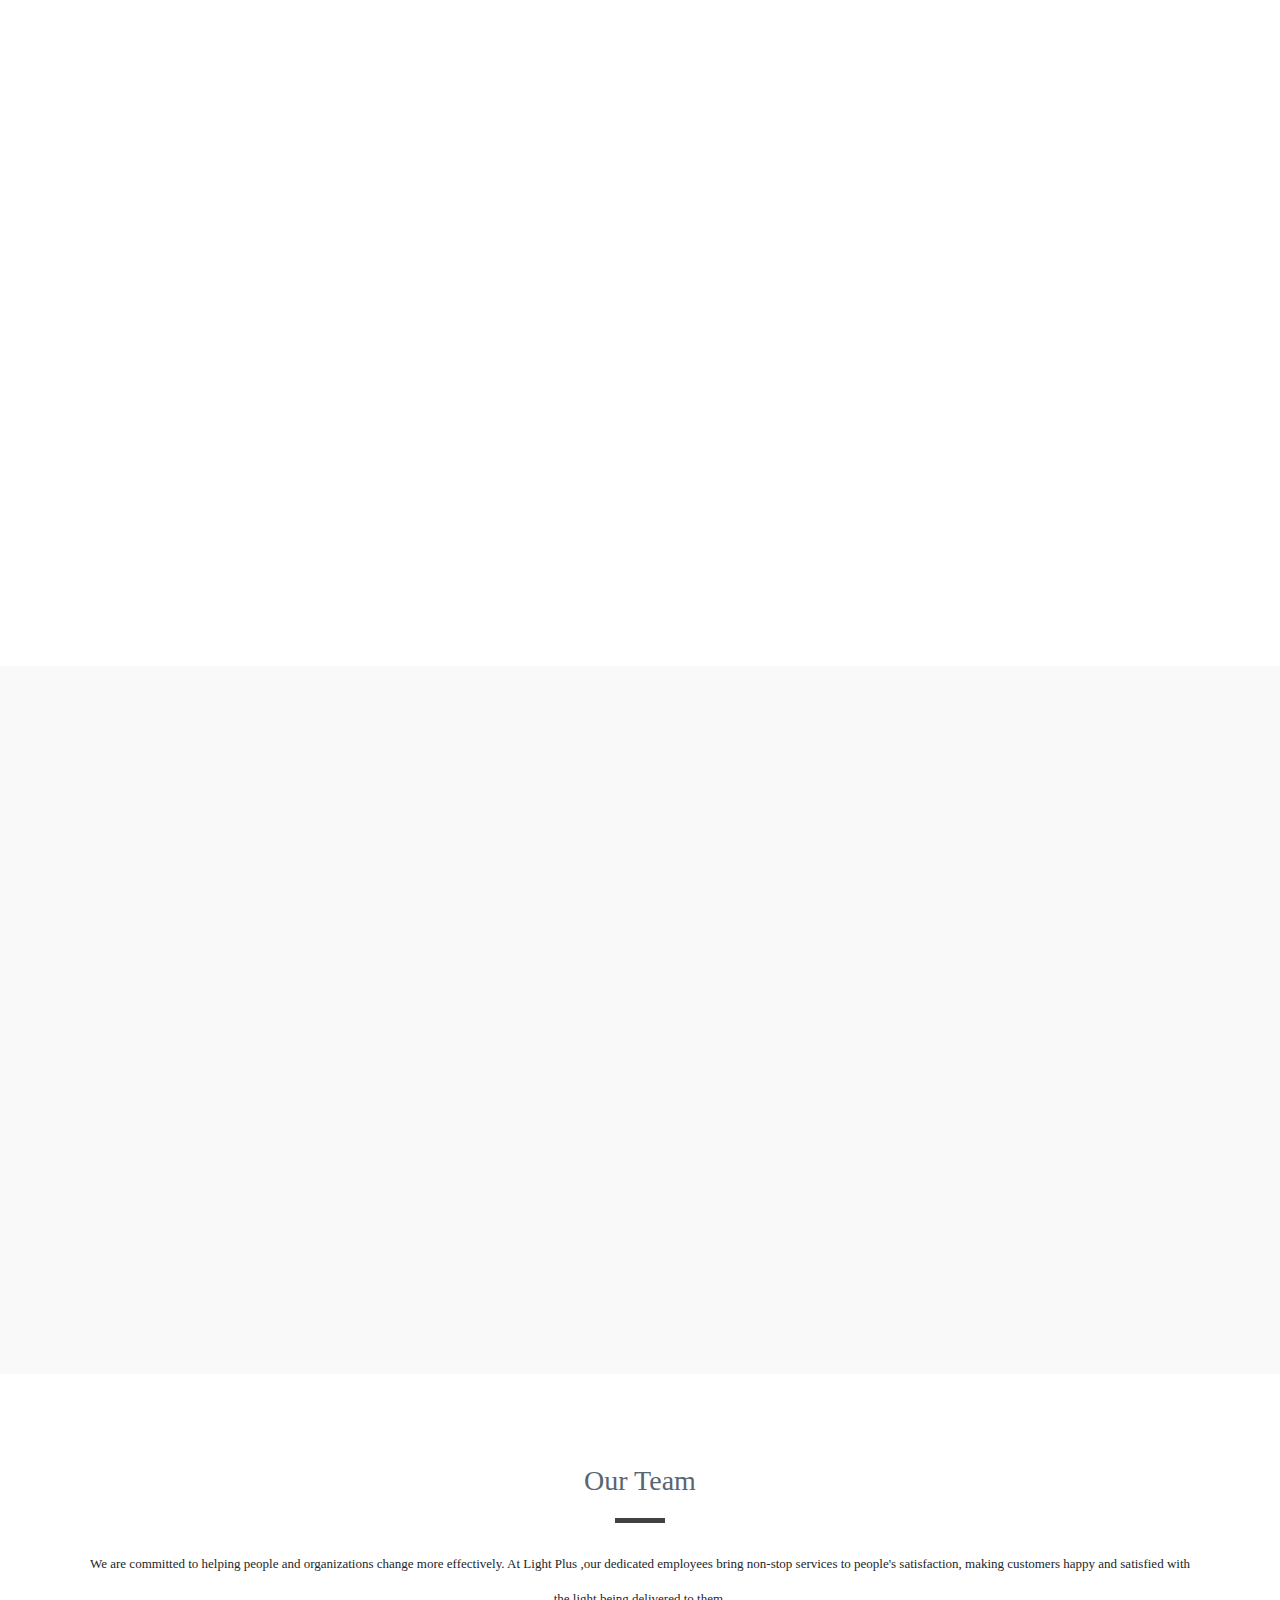
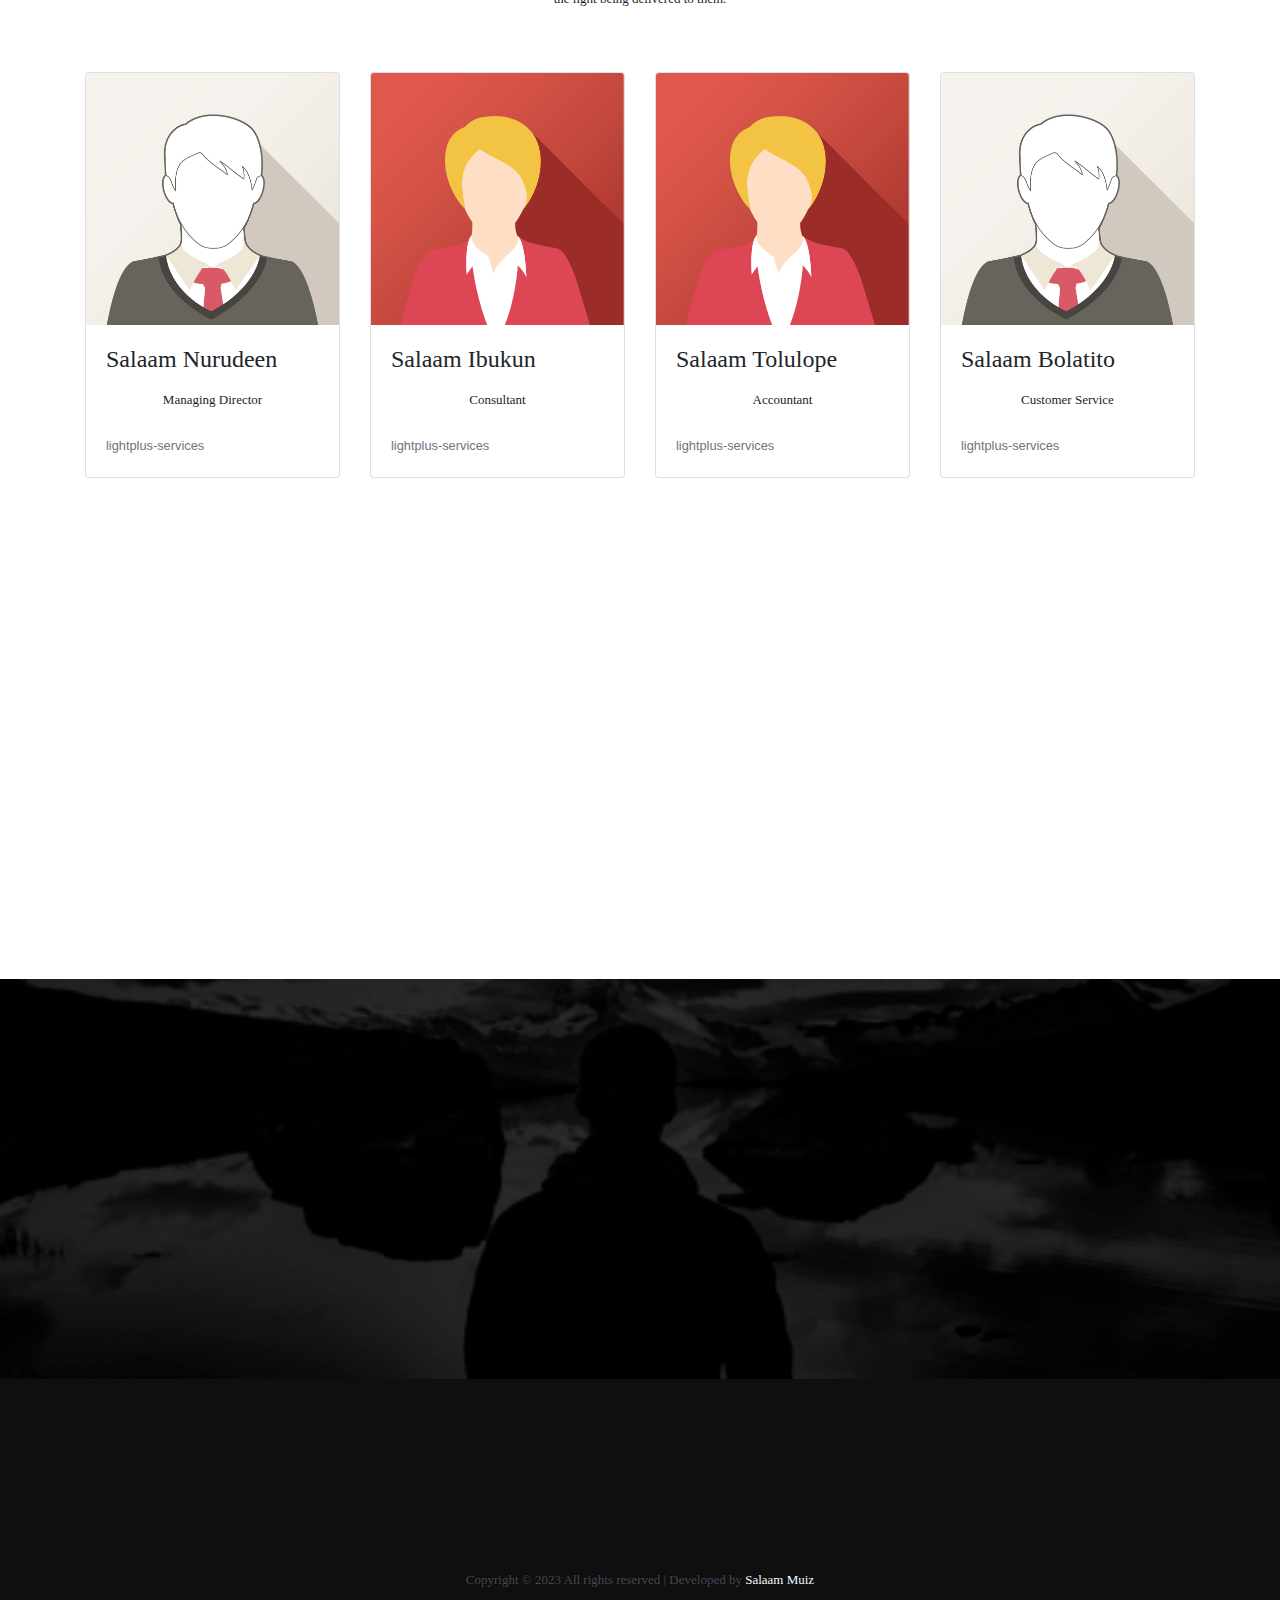
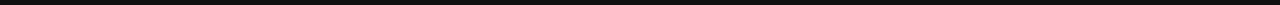
==== commit de432baf: "page.html" ====
--- a/page.html
+++ b/page.html
@@ -597,7 +597,7 @@
       </div>
 
       <!-- Fotter Copyright Section -->
-      <p class="py-2 m-0">Copyright &copy; 2023 All rights reserved | Made by <span class="text-light">Salaam Muiz</span>
+      <p class="py-2 m-0">Copyright &copy; 2023 All rights reserved | Developed by <span class="text-light">Salaam Muiz</span>
       </p>
     </div>
 
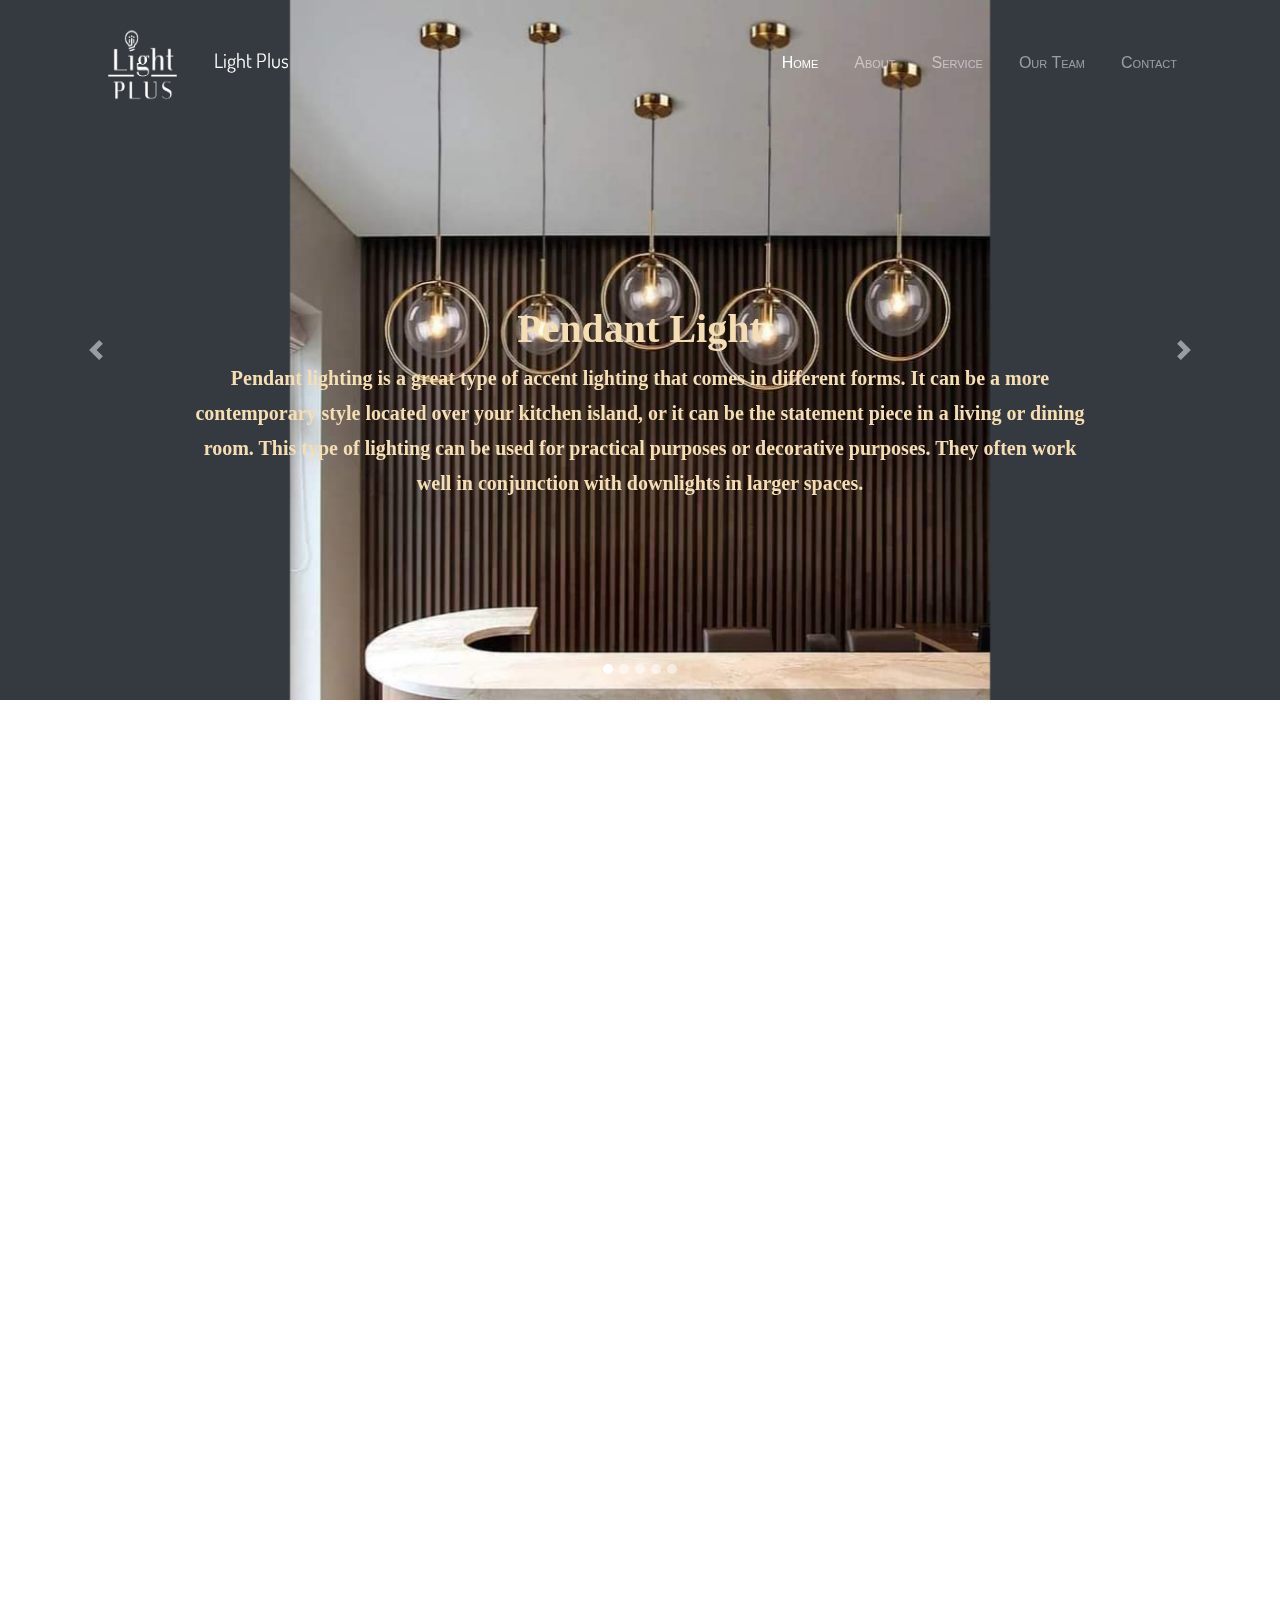
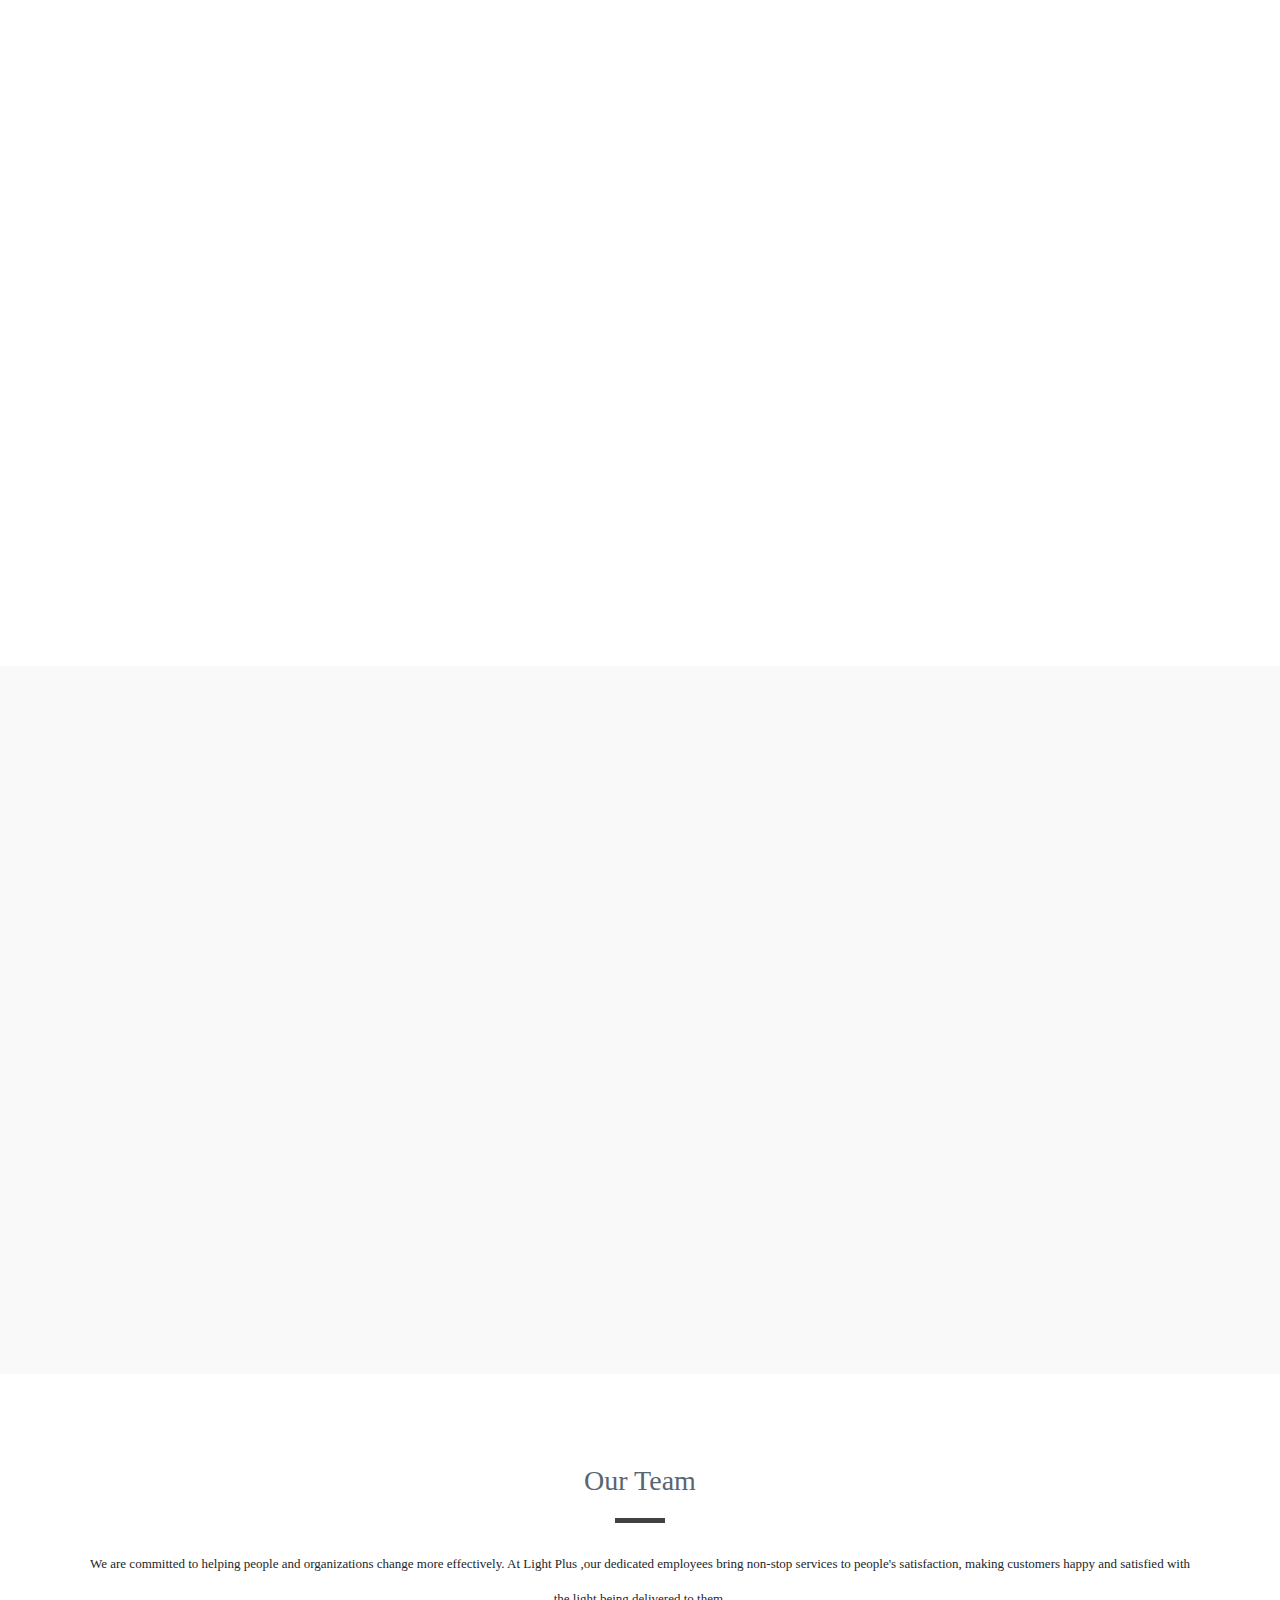
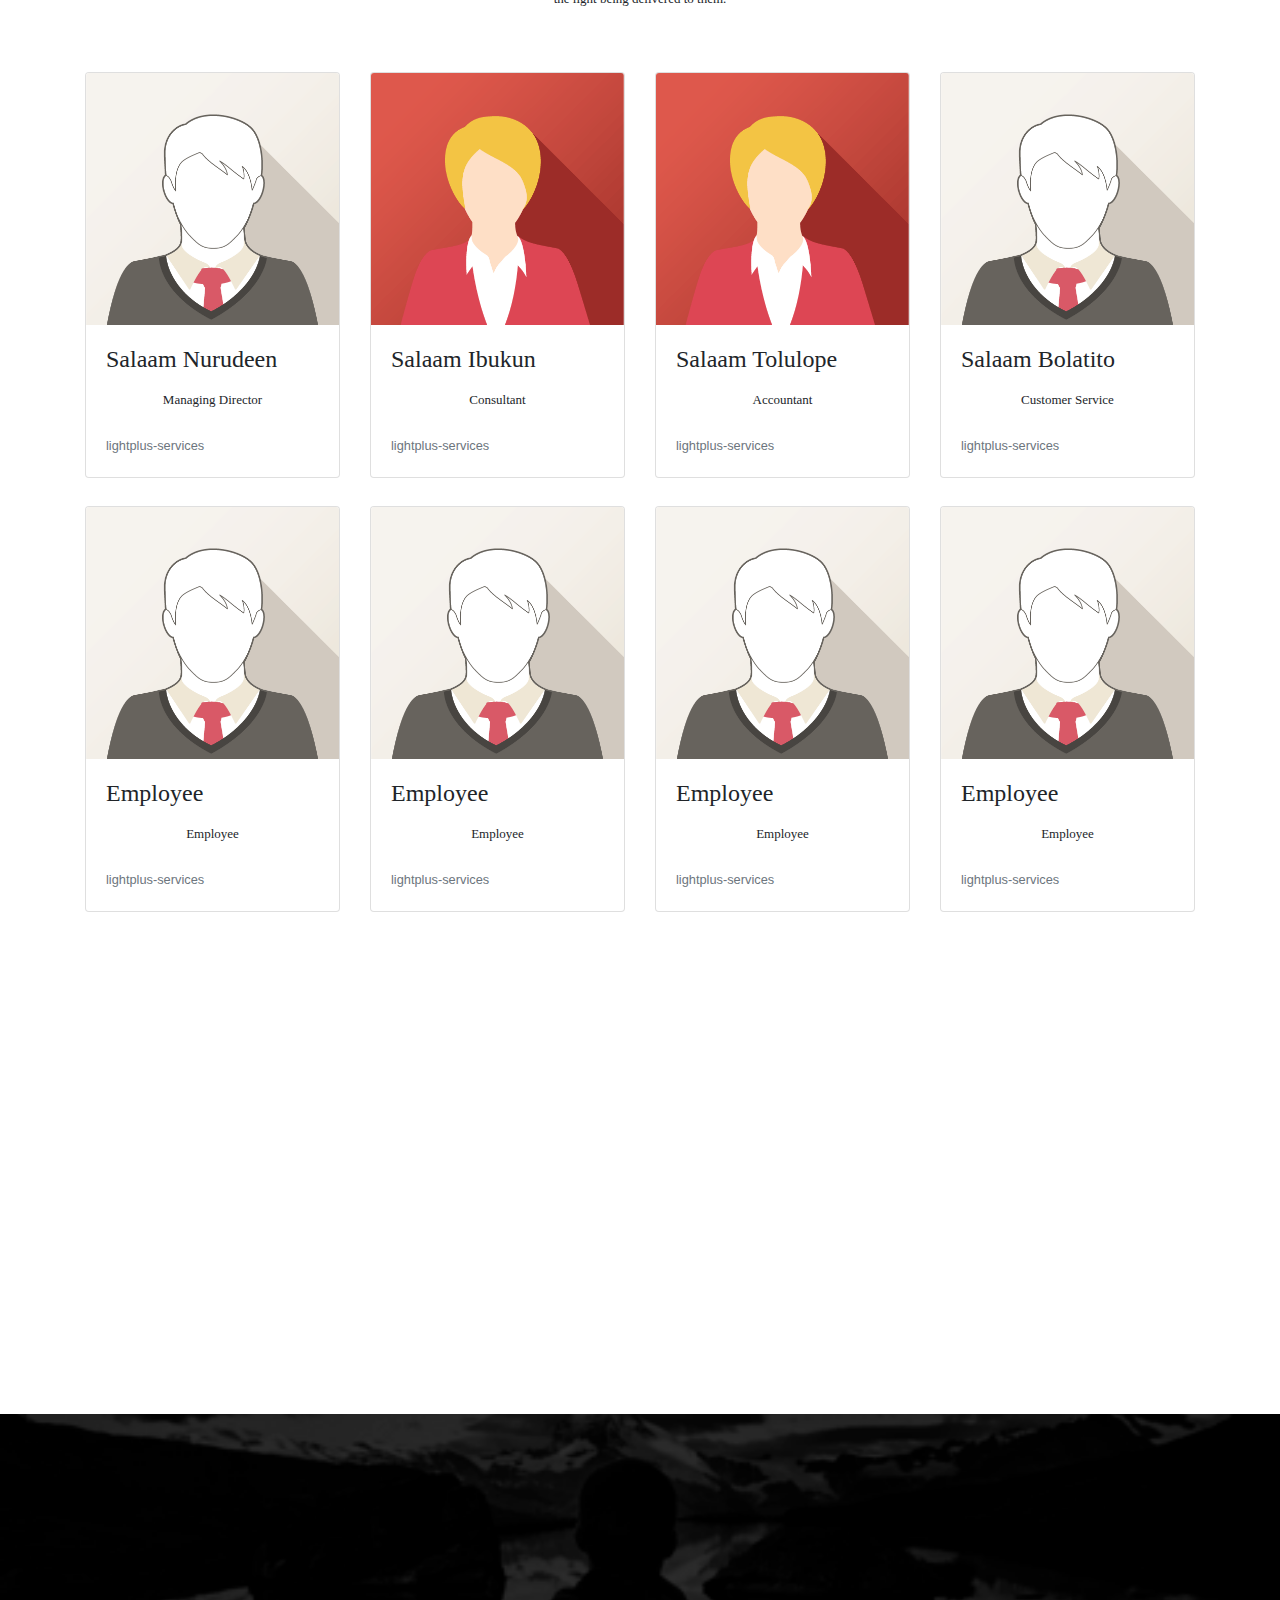
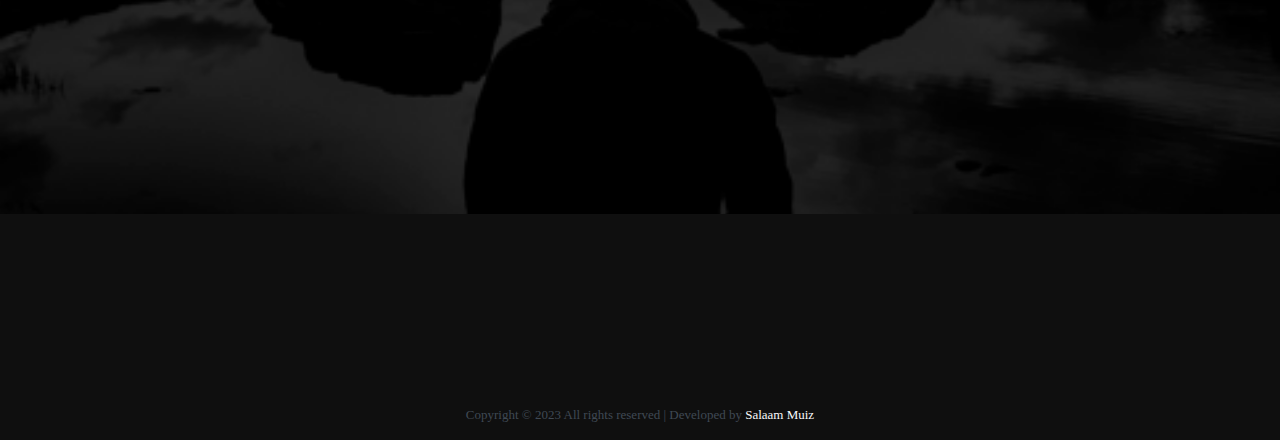
==== commit 6b1b80de: "edits" ====
--- a/page.html
+++ b/page.html
@@ -129,7 +129,7 @@
                 Pendant lighting is a great type of accent lighting that comes in different forms. It can be a more contemporary style located over your kitchen island, or it can be the statement piece in a living or dining room.
                 This type of lighting can be used for practical purposes or decorative purposes. They often work well in conjunction with downlights in larger spaces.
               </p>
-              <button class="btn btn-outline-light"><span class="nwe">Learn More</span></button>
+              <!-- <button class="btn btn-outline-light"><span class="nwe">Learn More</span></button> -->
             </div>
           </div>
 
@@ -141,7 +141,7 @@
               <p class="track1">
                 Track and rail lighting refers to any lighting fixture on a metal track. There can be multiple lights on one metal track, they can come in different shapes, and most are customisable to your liking.
               </p>
-              <button class="btn btn-outline-light"><span class="ern">Learn More</span></button>
+              <!-- <button class="btn btn-outline-light"><span class="ern">Learn More</span></button> -->
             </div>
           </div>
 
@@ -153,7 +153,7 @@
               <p class="splight1">
                 This type of lighting is not typically used as an everyday light. Instead, it is a great light to add for entertainment purposes or to use in a specific area of a room.
               </p>
-              <button class="btn btn-outline-light">Learn More</button>
+              <!-- <button class="btn btn-outline-light">Learn More</button> -->
             </div>
           </div>
 
@@ -167,7 +167,7 @@
 
                 Light is focused in one area, not an entire room, which actually means more lumens should be used than for ambient lighting. This is because light is dispersed evenly with ambient lighting.
               </p>
-              <button class="btn btn-outline-light">Learn More</button>
+              <!-- <button class="btn btn-outline-light">Learn More</button> -->
             </div>
           </div>
 
@@ -179,7 +179,7 @@
               <p class="chand1">
                 If you want to go for a more artistic or elegant style, chandelier lighting will help you achieve that. This is a great style of lighting to captivate a crowd and dazzle your guests.
               </p>
-              <button class="btn btn-outline-light"><span class="ore">Learn More</span></button>
+              <!-- <button class="btn btn-outline-light"><span class="ore">Learn More</span></button> -->
             </div>
           </div>
         </div>
@@ -516,6 +516,50 @@
             </div>
           </div>
         </div>
+        <div class="col-lg-3 col-md-6 col-sm-6 team-sqd" id="cardo">
+          <div class="card">
+            <img class="card-img-top" src="./viewpage/img/avatar1.png" alt="Team Person">
+
+            <div class="card-body">
+              <h3>Employee</h3>
+              <p>Employee</p>
+              <small class="text-muted">lightplus-services</small>
+            </div>
+          </div>
+        </div>
+        <div class="col-lg-3 col-md-6 col-sm-6 team-sqd" id="cardo">
+          <div class="card">
+            <img class="card-img-top" src="./viewpage/img/avatar1.png" alt="Team Person">
+
+            <div class="card-body">
+              <h3>Employee</h3>
+              <p>Employee</p>
+              <small class="text-muted">lightplus-services</small>
+            </div>
+          </div>
+        </div>
+        <div class="col-lg-3 col-md-6 col-sm-6 team-sqd" id="cardo">
+          <div class="card">
+            <img class="card-img-top" src="./viewpage/img/avatar1.png" alt="Team Person">
+
+            <div class="card-body">
+              <h3>Employee</h3>
+              <p>Employee</p>
+              <small class="text-muted">lightplus-services</small>
+            </div>
+          </div>
+        </div> <div class="col-lg-3 col-md-6 col-sm-6 team-sqd" id="cardo">
+          <div class="card">
+            <img class="card-img-top" src="./viewpage/img/avatar1.png" alt="Team Person">
+
+            <div class="card-body">
+              <h3>Employee</h3>
+              <p>Employee</p>
+              <small class="text-muted">lightplus-services</small>
+            </div>
+          </div>
+        </div>
+
       </div>
     </div>
   </section>
--- a/viewpage/css/style.css
+++ b/viewpage/css/style.css
@@ -620,4 +620,6 @@
 		  transform: rotate(360deg);
 		}
 	  } */
-	  +#cardo{
+	margin-top: 28px;
+}	  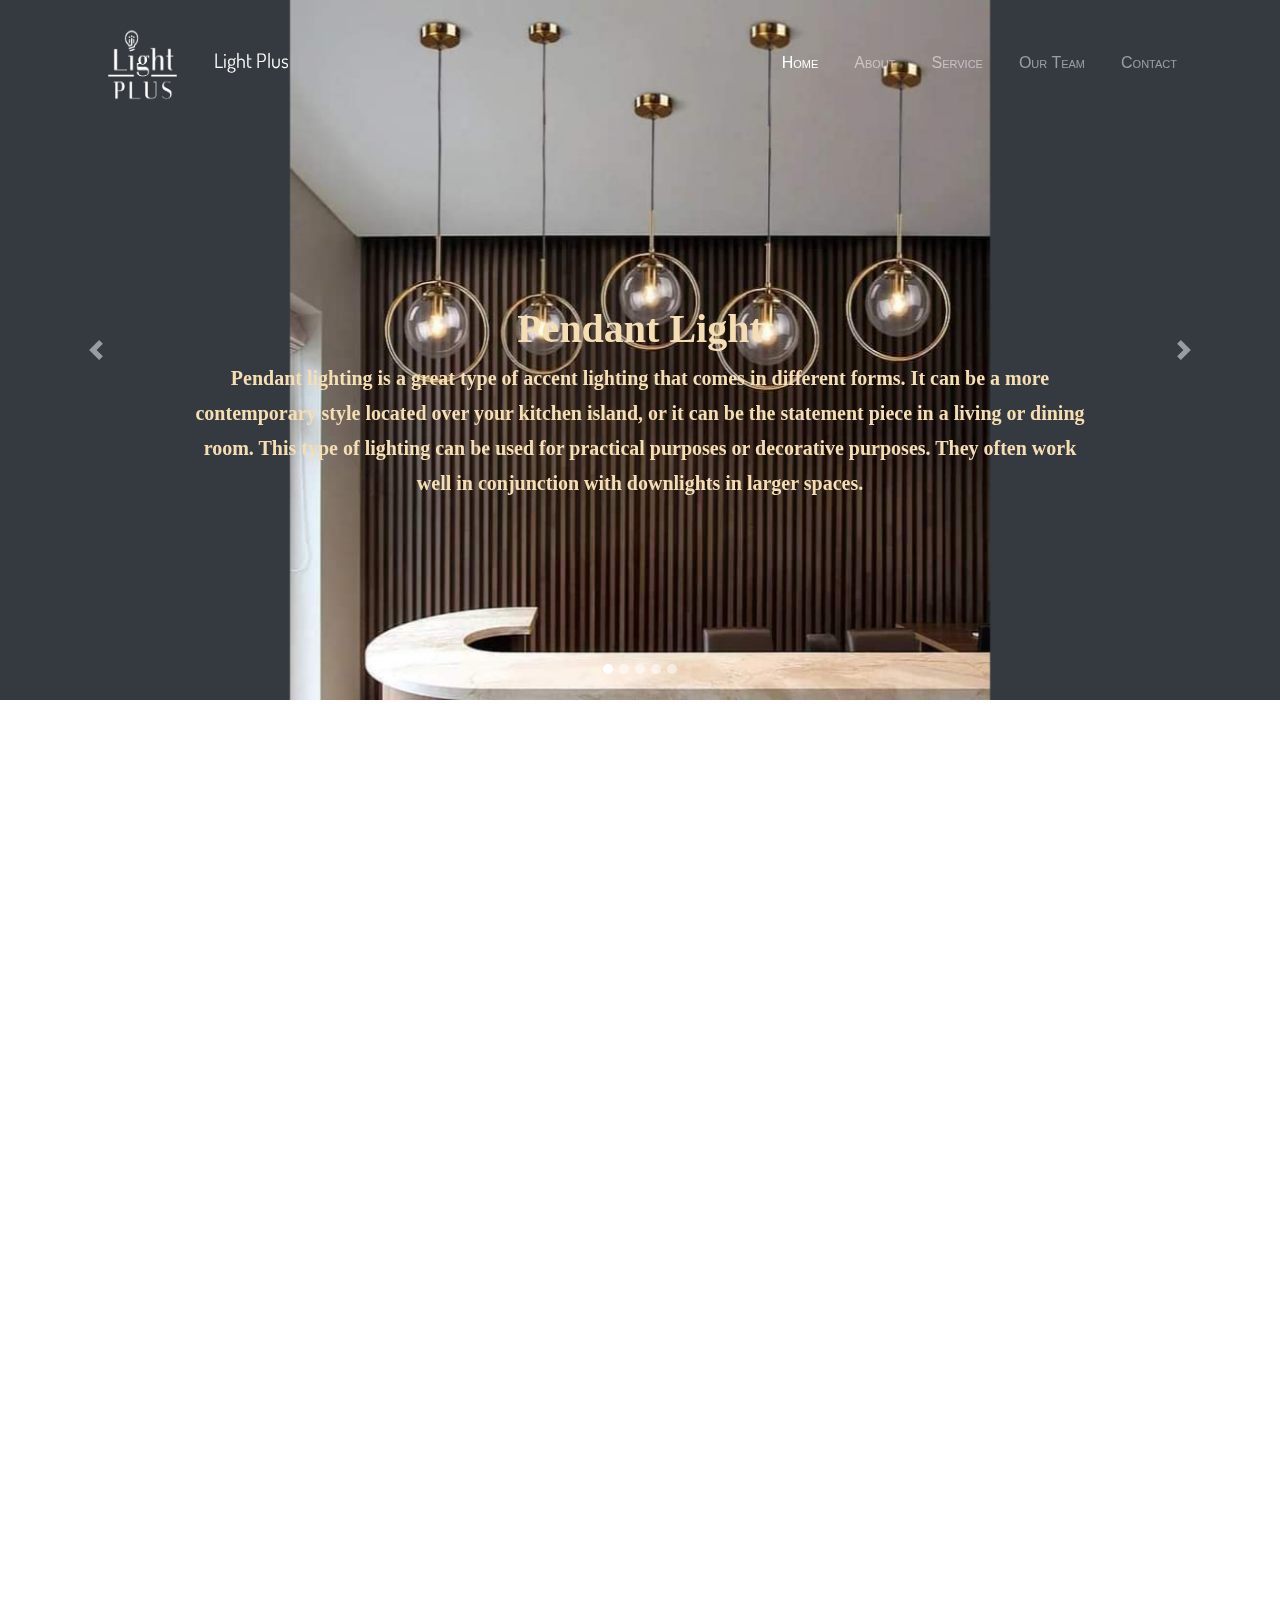
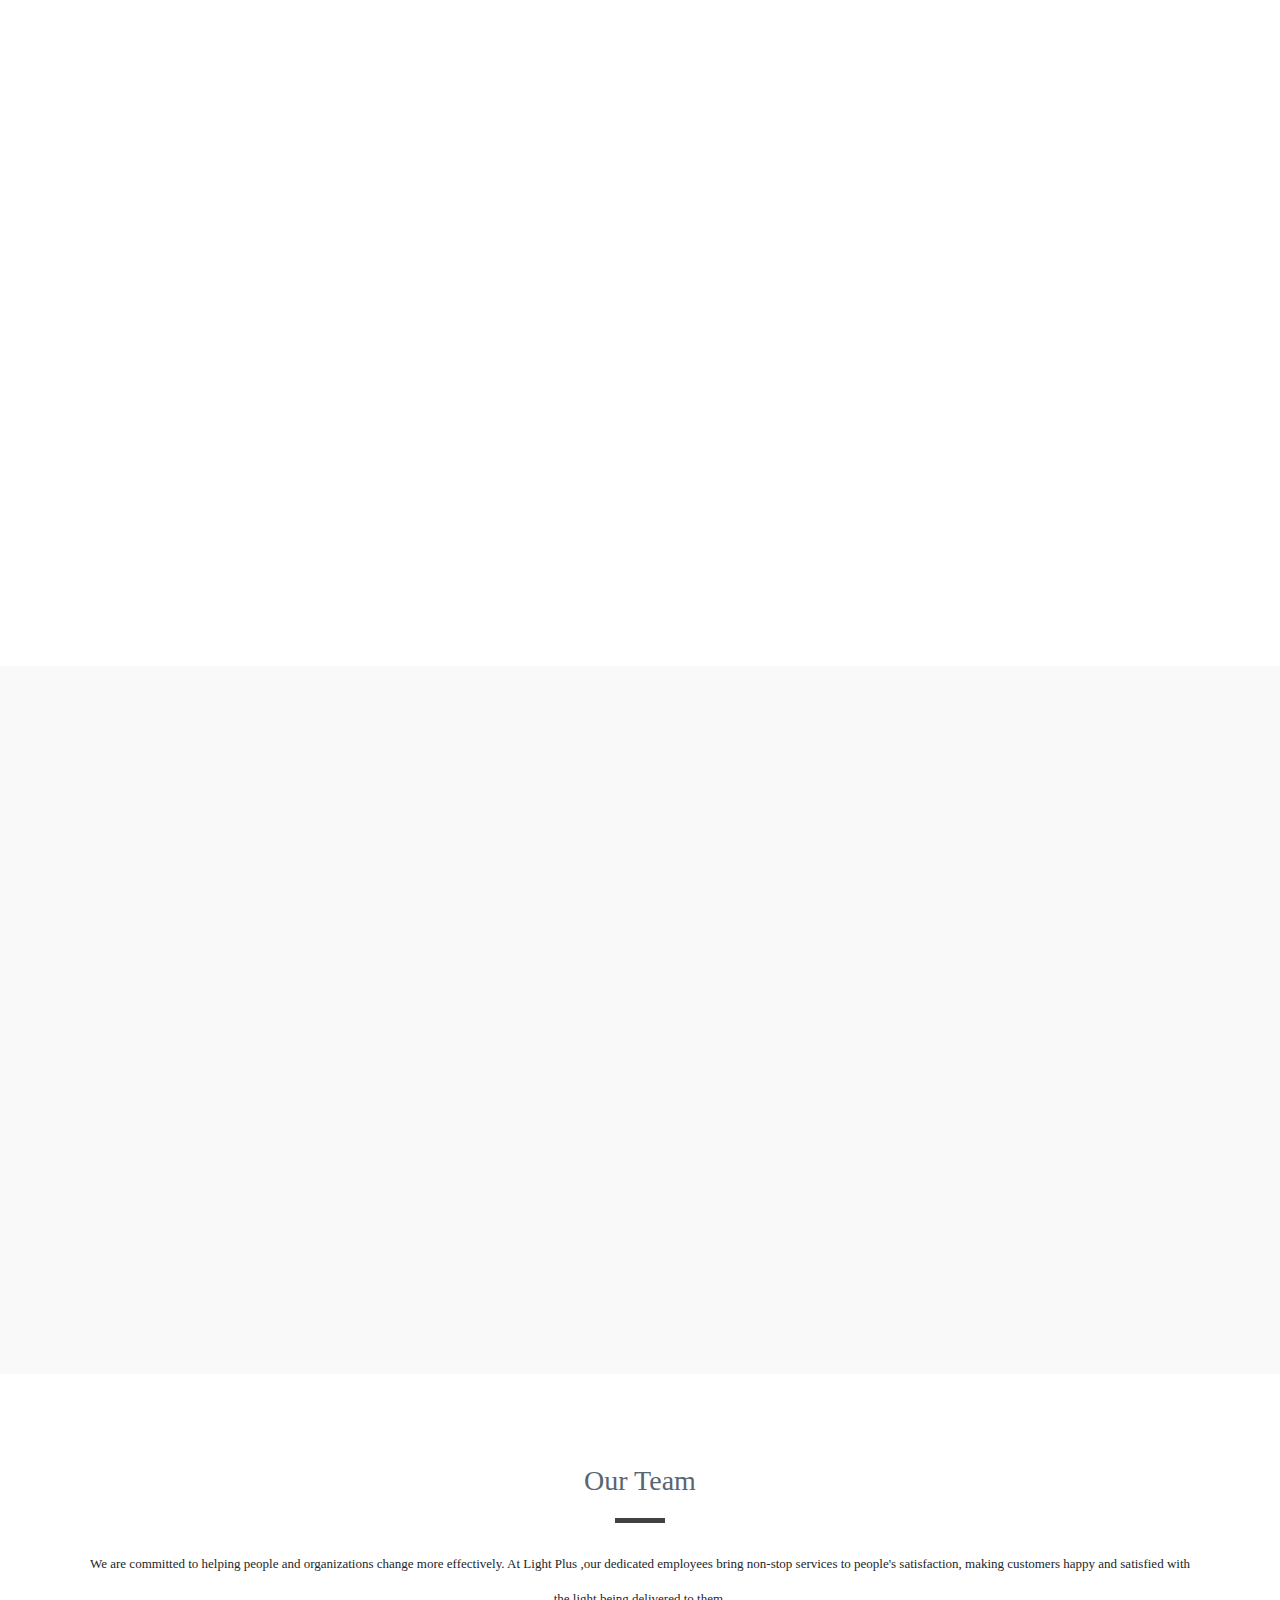
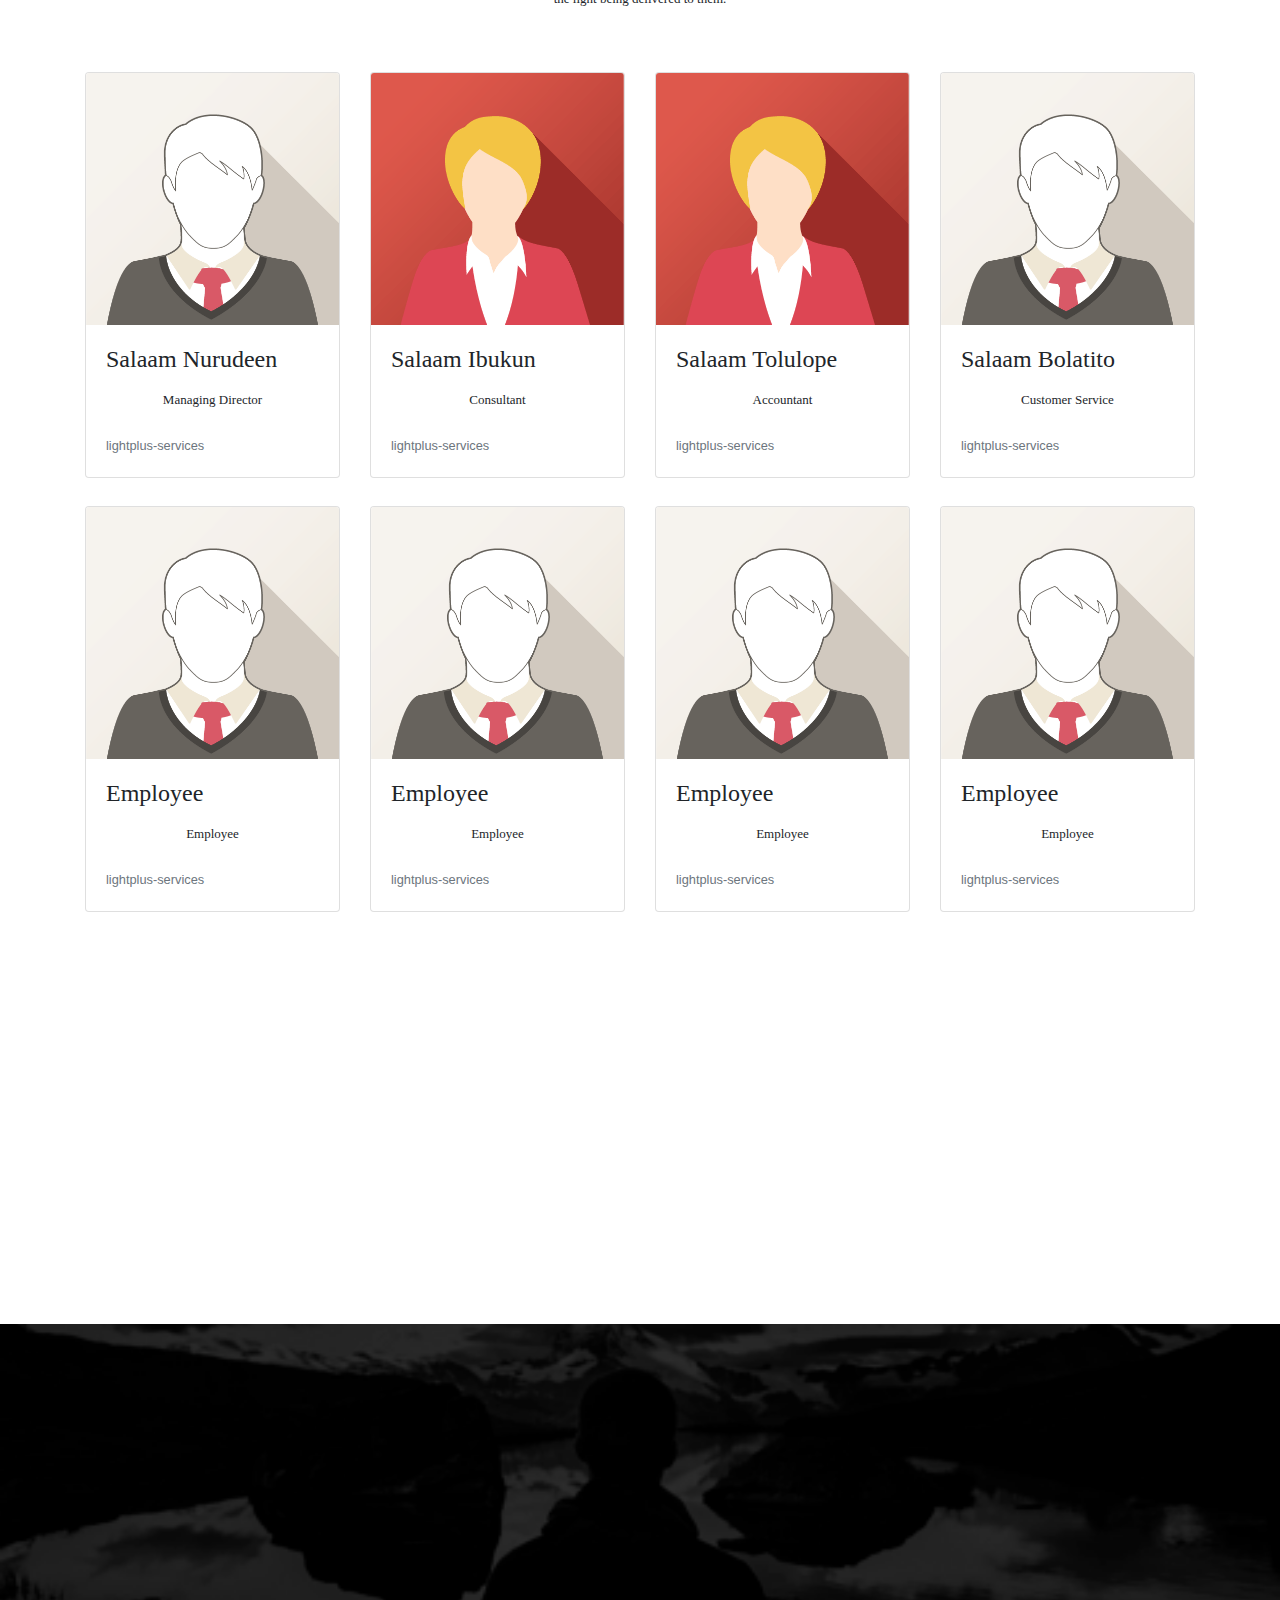
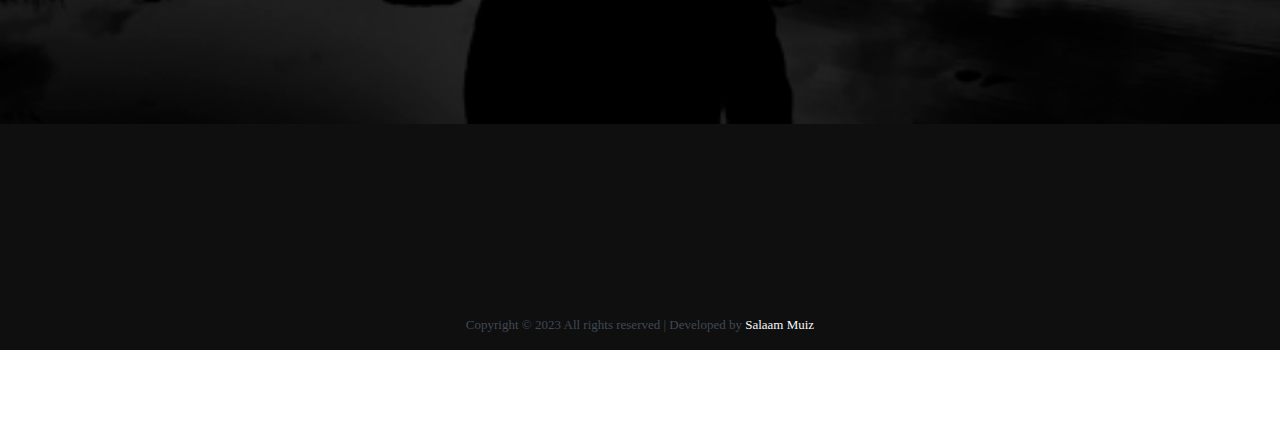
==== commit 154c6d13: "general changes" ====
--- a/page.html
+++ b/page.html
@@ -124,7 +124,7 @@
           <div class="carousel-item active">
             <img class="img-fluid-d-block" src="./viewpage/img/dropfitting.jpg" alt="Hero 1">
             <div class="carousel-caption" data-aos="fade-up" data-aos-delay="100">
-              <h2 class="text-light"><span class="fitting">Pendant Light</span></h2>
+              <h2 class="text-light" id="nitt"><span class="fitting">Pendant Light</span></h2>
               <p class="fitting1">
                 Pendant lighting is a great type of accent lighting that comes in different forms. It can be a more contemporary style located over your kitchen island, or it can be the statement piece in a living or dining room.
                 This type of lighting can be used for practical purposes or decorative purposes. They often work well in conjunction with downlights in larger spaces.
@@ -137,7 +137,7 @@
           <div class="carousel-item">
             <img class="img-fluid-d-block" src="./viewpage/img/newtr3.jpg" alt="Hero 2">
             <div class="carousel-caption">
-              <h2 class="text-light"><span class="track">Track and Rail Light</span></h2>
+              <h2 class="text-light" id="ckt"><span class="track">Track and Rail Light</span></h2>
               <p class="track1">
                 Track and rail lighting refers to any lighting fixture on a metal track. There can be multiple lights on one metal track, they can come in different shapes, and most are customisable to your liking.
               </p>
@@ -149,7 +149,7 @@
           <div class="carousel-item">
             <img class="img-fluid-d-block" src="./viewpage/img/spotnew.jpg" alt="Hero 3">
             <div class="carousel-caption">
-              <h2 class="text-light"><span class="splight">Spotlight</span></h2>
+              <h2 class="text-light" id="spllit"><span class="splight">Spotlight</span></h2>
               <p class="splight1">
                 This type of lighting is not typically used as an everyday light. Instead, it is a great light to add for entertainment purposes or to use in a specific area of a room.
               </p>
@@ -161,7 +161,7 @@
           <div class="carousel-item">
             <img class="img-fluid-d-block" src="./viewpage/img/deskw.png" alt="Hero 4">
             <div class="carousel-caption">
-              <h2 class="text-light"><span class="desk">Task Light (Desk Lamp)</span</h2>
+              <h2 class="text-light" id="tdsk"><span class="desk">Task Light (Desk Lamp)</span</h2>
               <p class="desk1">
                 As the name suggests – it is lighting that helps you perform a task, such as reading a book, cooking dinner or working at a desk or in a workshop.
 
@@ -175,7 +175,7 @@
           <div class="carousel-item">
             <img class="img-fluid-d-block" src="./viewpage/img/newchand.jpg" alt="Hero 5">
             <div class="carousel-caption">
-              <h2 class="text-light"><span class="chand">Chandelier</span></h2>
+              <h2 class="text-light" id="liera"><span class="chand">Chandelier</span></h2>
               <p class="chand1">
                 If you want to go for a more artistic or elegant style, chandelier lighting will help you achieve that. This is a great style of lighting to captivate a crowd and dazzle your guests.
               </p>
@@ -582,7 +582,6 @@
         </div>
       </div>
     </div>
-  </section>
   <!-- Location Section End-->
 
   <!-- Try Us Section  Start-->
@@ -590,8 +589,8 @@
     <div class="container">
       <div class="row">
         <div class="col-md-12 text-center" data-aos="fade-up" data-aos-delay="100">
-          <h2 class="py-3 text-light">You Can Contact Us </h2>
-          <button class="abt-btn btn btn-primary"><a href="./viewpage/contact.html"><span class="cus">Contact Us</span></a></button>
+          <h2 class="py-3 text-light">You Must Contact Us </h2>
+          <button class="abt-btn btn btn-primary" id="eline" onclick="window.location.href='./viewpage/contact.html';">Contact Us</button>
         </div>
       </div>
     </div>
--- a/viewpage/css/style.css
+++ b/viewpage/css/style.css
@@ -58,6 +58,9 @@
 /*========Variable Section End========*/
 
 /*=======01) Global CSS Section=======*/
+body{
+	overflow-x: hidden;
+}
 h1{
 	font-family: var(--Josefin);
 	font-size: 2.5rem;
@@ -588,6 +591,16 @@
 		transform: perspective(50px) rotateX(360deg) rotate(5deg);
 	  }
 	}	
+
+.removeline{
+	text-decoration-style: none;
+	text-decoration-line: none;
+}
+#eline{
+	text-decoration: none;
+	text-decoration-style: none;
+	text-decoration-line: none;
+}
 
 	/* #preloader {
 		position: fixed;
@@ -622,4 +635,59 @@
 	  } */
 #cardo{
 	margin-top: 28px;
-}	  +}
+@media screen and (max-width:500px) {
+	#nitt{
+		margin-top: 50px;
+	}
+}	  
+@media screen and (max-width:500px) {
+	.fitting1{
+	  margin-top: 50px;
+	}
+  }
+@media screen and (max-width:500px){
+	#ckt{
+		margin-top: 60px;
+	}
+}
+@media screen and (max-width:500px) {
+	.track1{
+		margin-top: 50px;
+	}
+}
+@media screen and (max-width:500px) {
+	.splight1{
+		margin-top: 50px;
+	}
+}
+@media screen and (max-width:500px) {
+	#spllit{
+		margin-top: 130px;
+	}
+}
+@media screen and (max-width:500px) {
+	#tdsk{
+		margin-top: 50px;
+	}
+}
+@media screen and (max-width:500px) {
+	.desk1{
+		margin-top: 50px;
+	}
+}
+@media screen and (max-width:500px) {
+	#liera{
+		margin-top: 160px;
+	}
+}
+@media screen and (max-width:500px) {
+	.chand1{
+		margin-top: 30px;
+	}
+}
+/* @media screen and (max-width: 500px) {
+	body{
+		overflow: hidden;
+	}
+} */